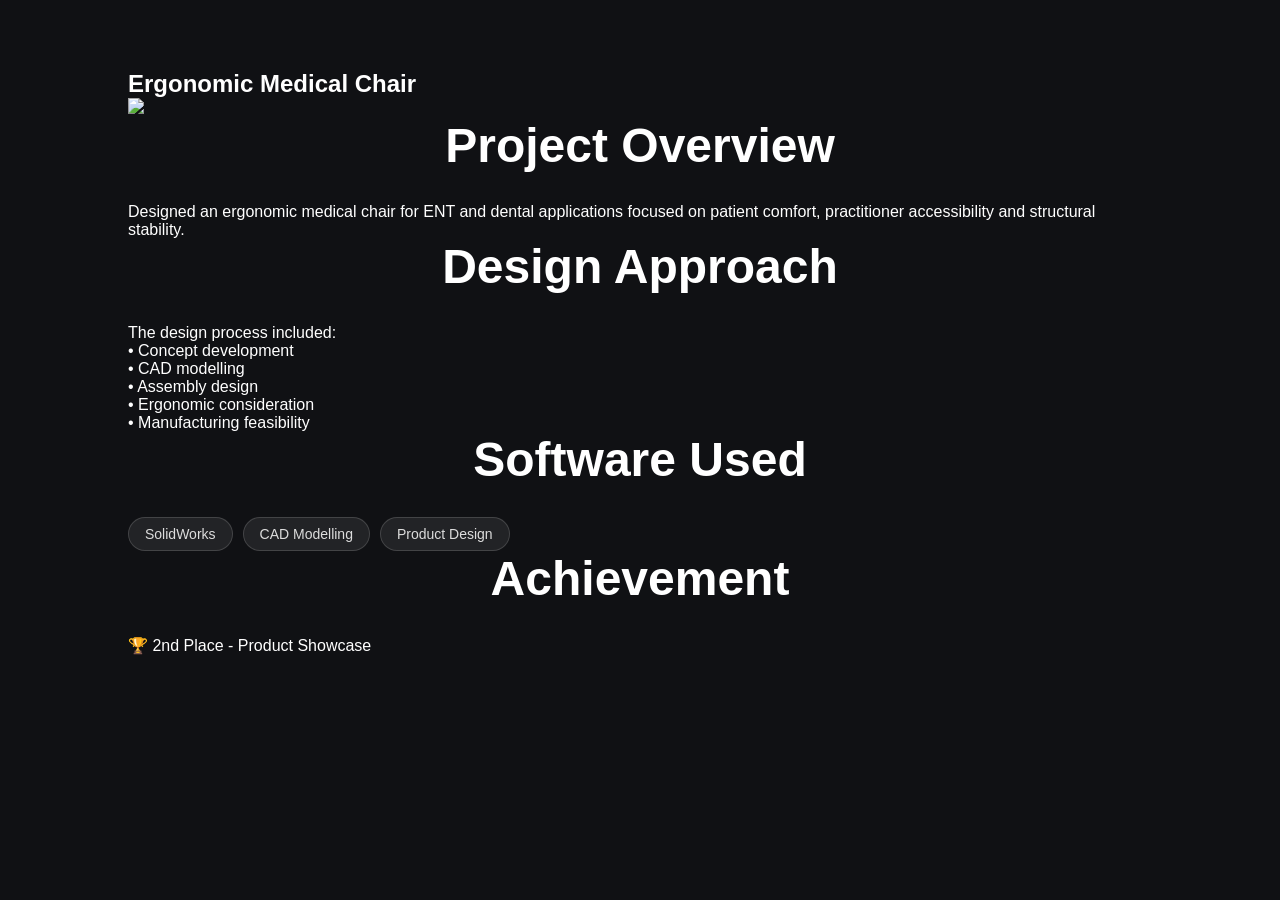
==== projects/project1.html @ 88a430d0 "Add files via upload" ====
<!DOCTYPE html>

<html>

<head>

<title>
Ergonomic Medical Chair
</title>

<link rel="stylesheet" href="../style.css">

</head>


<body>


<section class="project-detail">


<h1>
Ergonomic Medical Chair
</h1>


<img 
src="../assets/projects/medical-chair.jpg"
class="project-main-image"
>


<h2>
Project Overview
</h2>


<p>

Designed an ergonomic medical chair for ENT and dental applications
focused on patient comfort, practitioner accessibility and structural stability.

</p>



<h2>
Design Approach
</h2>


<p>

The design process included:

<br>
• Concept development
<br>
• CAD modelling
<br>
• Assembly design
<br>
• Ergonomic consideration
<br>
• Manufacturing feasibility

</p>




<h2>
Software Used
</h2>


<div class="tags">

<span>SolidWorks</span>

<span>CAD Modelling</span>

<span>Product Design</span>

</div>




<h2>
Achievement
</h2>


<p>

🏆 2nd Place - Product Showcase

</p>



</section>


</body>

</html>
---- style.css ----
*{box-sizing:border-box;margin:0;padding:0;font-family:Poppins,sans-serif}
body {

    margin:0;

    background:#101114;

    color:white;

    overflow-x:hidden;

}
header{padding:45px 8%}
nav{display:flex;justify-content:space-between}
.logo span{color:#00aaff}
nav ul{display:flex;gap:25px;list-style:none}
nav a{color:white;text-decoration:none}
.hero{min-height:85vh;display:flex;justify-content:space-around;align-items:center;padding:5%}
.hero h1{font-size:60px}
.hero h2{color:#00aaff}
.btn{display:inline-block;background:#00aaff;color:white;padding:12px 25px;border-radius:30px;text-decoration:none}
.profile img{width:300px;height:300px;border-radius:50%;object-fit:cover}
section{padding:70px 10%}
h2{text-align:center;margin-bottom:30px;font-size:48px}
.grid{display:grid;grid-template-columns:repeat(auto-fit,minmax(250px,1fr));gap:25px}
.card{background:
rgba(30,30,30,0.45);

border:1px solid rgba(255,255,255,.12);

border-radius:25px;

padding:30px;

backdrop-filter:blur(18px);

-webkit-backdrop-filter:blur(18px);

box-shadow:
0 20px 40px rgba(0,0,0,.4);

transition:.4s;
}
footer{text-align:center;padding:20px;background:#00000000}
@media(max-width:800px){.hero{flex-direction:column}.hero h1{font-size:40px}nav ul{display:none}}

/* background image */
/* Premium dark background */

.background {

    position:fixed;

    inset:0;

    z-index:-10;


    background:


    /* Top right blue glow */

    radial-gradient(
        circle at 95% 5%,
        rgba(55,130,255,0.25),
        transparent 25%
    ),


    /* Bottom subtle glow */

    radial-gradient(
        circle at 20% 90%,
        rgba(0,170,255,0.08),
        transparent 30%
    ),


    /* Main dark color */

    linear-gradient(
        135deg,
        #0c0d10,
        #111318
    );


}


#skills{

background:
linear-gradient(
rgba(0, 0, 0, 0),
rgba(0, 0, 0, 0)
),
url("assets/engineering-bg.jpg");

background-size:cover;
background-position:center;

}



.section-header span{

font-size:14px;
letter-spacing:3px;
color:#aaa;
font-weight:600;

}


.section-header h2{

text-align:left;
font-size:48px;
margin-top:10px;

}



.skills-grid{

display:grid;
grid-template-columns:repeat(3,1fr);
gap:20px;
margin-top:50px;

}



.skill-card{

background:
rgba(30,30,30,0.45);

border:1px solid rgba(255,255,255,.12);

border-radius:25px;

padding:30px;

backdrop-filter:blur(18px);

-webkit-backdrop-filter:blur(18px);

box-shadow:
0 20px 40px rgba(0,0,0,.4);

transition:.4s;

}



.skill-card:hover{

transform:translateY(-8px);

border-color:#00aaff;

}
.card:hover{

transform:translateY(-8px);

border-color:#00aaff;

}


.skill-card h3{

font-size:18px;

color:#ddd;

margin-bottom:25px;

}



.skill-card i{

color:#aaa;

margin-right:10px;

}



.tags{

display:flex;
flex-wrap:wrap;
gap:10px;

}



.tags span{

background:
rgba(255,255,255,.08);

border:1px solid rgba(255,255,255,.15);

padding:8px 16px;

border-radius:30px;

font-size:14px;

color:#ddd;

transition:.3s;

}



.tags span:hover{

background:#00aaff;

color:white;

}



@media(max-width:900px){

.skills-grid{

grid-template-columns:1fr;

}

}

.hero {

    min-height:100vh;

    display:flex;

    align-items:center;

    justify-content:space-between;


    padding:160px 8% 80px;  /* increase top padding */

}
.hero {
    position: relative;
    top: -40px;
}

.hero-content{

max-width:700px;

}



.intro{

letter-spacing:5px;

color:#999;

font-size:14px;

animation:fadeDown 1s;

}



.name{

font-size:70px;

margin:15px 0;

animation:fadeUp 1.2s;

}



.animated-role {
    height: 50px;
    color: #00aaff;
    font-size: 32px;
    text-align: left;
    width: 100%;
    margin-left: 0;
}

#typing {
    display: inline-block;
    text-align: left;
}



.hero-description{

font-size:18px;

color:#ccc;

max-width:650px;

margin:25px 0;

animation:fadeUp 1.5s;

}



.hero-buttons a{

display:inline-block;

padding:14px 35px;

border-radius:40px;

margin-right:15px;

text-decoration:none;

}



.primary-btn{

background:#00aaff;

color:white;

}



.secondary-btn{

border:1px solid rgba(255,255,255,.3);

color:white;

}



.floating-skills{

display:flex;

gap:15px;

margin-top:40px;

flex-wrap:wrap;

}



.floating-skills span{

padding:10px 20px;

border-radius:30px;

background:
rgba(255,255,255,.08);

border:1px solid rgba(255,255,255,.15);

backdrop-filter:blur(10px);

animation:floating 4s infinite;

}





.hero-glass{

width:350px;

height:350px;

border-radius:50%;

background:

rgba(255,255,255,.05);

border:

1px solid rgba(255,255,255,.15);

backdrop-filter:blur(20px);

display:flex;

align-items:center;

justify-content:center;

text-align:center;

font-size:28px;

font-weight:700;

letter-spacing:5px;

color:white;

animation:rotateFloat 8s infinite alternate;

}



.circle{

position:absolute;

width:300px;

height:300px;

border-radius:50%;

border:2px solid #00aaff;

opacity:.5;

}




@keyframes fadeUp{

from{

opacity:0;

transform:translateY(50px);

}

to{

opacity:1;

transform:translateY(0);

}

}



@keyframes fadeDown{

from{

opacity:0;

transform:translateY(-30px);

}

to{

opacity:1;

}

}



@keyframes floating{

0%,100%{

transform:translateY(0);

}

50%{

transform:translateY(-8px);

}

}



@keyframes rotateFloat{

from{

transform:translateY(0) rotate(0deg);

}

to{

transform:translateY(-20px) rotate(5deg);

}

}



@media(max-width:900px){

.hero{

flex-direction:column;

text-align:center;

}


.name{

font-size:45px;

}


.hero-glass{

margin-top:50px;

}

}

.hero-image-box{

position:relative;

width:420px;
height:420px;

display:flex;
align-items:center;
justify-content:center;

}



.hero-image-box img{

width:330px;
height:330px;

object-fit:cover;

border-radius:50%;

position:relative;

z-index:2;

border:3px solid rgba(255,255,255,.15);

}



.image-ring{

position:absolute;

width:380px;
height:380px;

border-radius:50%;

border:2px solid #00aaff;

animation:rotateRing 5s linear infinite;

}



.image-ring::before{

content:"";

position:absolute;

top:-5px;
left:50%;

width:12px;
height:12px;

background:#00aaff;

border-radius:50%;

box-shadow:
0 0 20px #00aaff;

}



.hero-image-box::after{

content:"";

position:absolute;

width:350px;
height:350px;

background:#00aaff00;

filter:blur(100px);

opacity:.4;

border-radius:50%;

}



@keyframes rotateRing{

from{

transform:rotate(0deg);

}

to{

transform:rotate(360deg);

}

}

.scroll-indicator{

    position:absolute;

    bottom:40px;

    left:50%;

    transform:translateX(-50%);

    display:flex;

    flex-direction:column;

    align-items:center;

    gap:12px;

    color:#aaa;

    font-size:11px;

    letter-spacing:5px;

}


.mouse{

    width:24px;

    height:40px;

    border:2px solid rgba(255,255,255,.6);

    border-radius:20px;

    display:flex;

    justify-content:center;

    padding-top:8px;

}


.mouse span{

    width:4px;

    height:9px;

    background:#00aaff;

    border-radius:10px;

    animation:scrollMove 1.8s infinite;

}



@keyframes scrollMove{


0%{

transform:translateY(0);

opacity:1;

}


50%{

transform:translateY(12px);

opacity:.4;

}


100%{

transform:translateY(0);

opacity:1;

}


}
.contact{

padding:100px 8%;
    display:flex;

    flex-direction:column;

    align-items:center;

    text-align:center;
background:

linear-gradient(
rgba(0, 0, 0, 0),
rgba(0,0,0,0)
);

}



.section-title{

max-width:700px;

    text-align:center;

    margin:auto;

}



.section-title span{

font-size:13px;

letter-spacing:5px;

color:#888;

font-weight:700;

}



.section-title h2{

font-size:52px;

margin:15px 0;

}



.section-title p{

font-size:20px;

line-height:1.7;

color:#aaa;

}





.contact-card {

    margin-top:60px;

    width:370px;

    max-width:100%;

    margin-left:auto;

    margin-right:auto;


    background:
    rgba(20,20,20,0.45);


    border:
    1px solid rgba(255,255,255,0.15);


    border-radius:25px;


    padding:40px;


    backdrop-filter:blur(18px);


    -webkit-backdrop-filter:blur(20px);

}





.contact-item {

    display:flex;

    align-items:center;

    

    gap:20px;

    text-align:left;

}




.icon{


width:42px;

height:42px;


display:flex;

align-items:center;

justify-content:center;


background:

rgba(255,255,255,.08);


border:

1px solid rgba(255,255,255,.15);


border-radius:10px;


color:#aaa;


font-size:18px;


}

.contact-item > div:last-child {

    min-width:220px;

}

.contact-item label{


font-size:15px;


letter-spacing:1px;


color:#fafafa;


font-weight:700;


}



.contact-item p{


margin-top:5px;


font-size:16px;


font-weight:600;


color:#aaa;


}



.divider{


height:1px;


background:

rgba(255, 255, 255, 0.12);


margin:18px 0;


}




.contact-item:hover .icon{


color:#00aaff;


border-color:#00aaff;


box-shadow:

0 0 20px rgba(0,170,255,.3);


}



@media(max-width:700px){


.section-title h2{

font-size:40px;

}



.contact-card {

    width:500px;

    max-width:90%;

    margin:60px auto 0;


    padding:40px;


    display:flex;

    flex-direction:column;

    align-items:center;


    background:
    rgba(20,20,20,.45);


    border:
    1px solid rgba(255,255,255,.15);


    border-radius:25px;


    backdrop-filter:blur(20px);

}

}
.divider {

    width:100%;

    height:1px;

    background:
    rgba(255,255,255,.12);

    margin:18px 0;

}
.contact-item p,
.contact-item p a {

    color: #aaa !important;

}
.contact-item a,
.contact-item a:visited,
.contact-item a:hover,
.contact-item a:active {

    text-decoration: none !important;

    color: #aaa !important;

}
.contact-item a:hover {

    color: #00aaff !important;

    text-decoration: none !important;

}

.project-grid{

display:grid;

grid-template-columns:
repeat(auto-fit,minmax(280px,1fr));

gap:30px;

}



.project-card{

background:
rgba(20,20,20,.5);

border:

1px solid rgba(255,255,255,.15);


border-radius:25px;

overflow:hidden;

text-decoration:none;

color:white;


backdrop-filter:blur(15px);


transition:.4s;


}



.project-card:hover{

transform:translateY(-10px);


border-color:#00aaff;


box-shadow:

0 20px 40px rgba(0,170,255,.2);


}




.project-card img{


width:100%;

height:220px;

object-fit:cover;


}



.project-content{

padding:25px;

}



.project-content h3{

font-size:20px;

margin-bottom:12px;

}



.project-content p{

color:#aaa;

}

.projects .section-title {

    margin-bottom:60px;

}

html {

    scroll-behavior:smooth;

}
/* Floating Glass Navbar */

.navbar-box{

    position:fixed;

    top:25px;

    left:50%;

    transform:translateX(-50%);


    width:85%;

    height:75px;


    display:flex;

    align-items:center;

    justify-content:space-between;


    padding:0 30px;


    z-index:9999;


    background:

    rgba(15,15,15,0.55);


    backdrop-filter:blur(20px);

    -webkit-backdrop-filter:blur(20px);


    border:

    1px solid rgba(255,255,255,.15);


    border-radius:25px;


    box-shadow:

    0 20px 50px rgba(0,0,0,.5);

}





/* Logo */


.nav-logo{

    font-size:32px;

    font-weight:800;

    letter-spacing:-1px;

}


.nav-logo span{

    color:#00aaff;

}





/* Navigation Container */


.box-nav{

    display:flex;

    gap:12px;

    align-items:center;

}





/* Individual Box Buttons */


.box-nav a{


    padding:12px 22px;


    border-radius:14px;


    color:#ccc;


    text-decoration:none;


    font-size:15px;


    border:

    1px solid rgba(255,255,255,.08);


    background:

    rgba(255,255,255,.03);


    transition:.35s ease;


}





/* Hover */


.box-nav a:hover{


    color:white;


    background:

    rgba(0,170,255,.12);


    border-color:#00aaff;


    transform:

    translateY(-4px);


    box-shadow:

    0 0 20px rgba(0,170,255,.25);


}





/* Active look */


.box-nav a.active{


    background:#00aaff;

    color:white;


    border-color:#00aaff;


}





/* CV Button */


.cv-btn{


    background:#00aaff !important;


    color:white !important;


    border-color:#00aaff !important;


    box-shadow:

    0 0 20px rgba(0,170,255,.35);

}



.cv-btn:hover{


    background:#0095e8 !important;


    box-shadow:

    0 0 35px rgba(0,170,255,.7);


}
.menu-toggle{

    display:none;

    cursor:pointer;

}


.menu-toggle span{

    display:block;

    width:26px;

    height:3px;

    margin:5px;

    background:white;

    border-radius:10px;

}
@media(max-width:768px){


.navbar-box{


    width:90%;

    height:65px;

    padding:0 18px;


    top:15px;


    border-radius:18px;


}



.mobile-logo{

    font-size:24px;

    font-weight:800;

}



.mobile-logo span{

    color:#00aaff;

}





/* Hide desktop menu */

.box-nav{


    position:absolute;


    top:75px;


    left:0;


    width:100%;


    padding:25px;


    border-radius:20px;


    background:

    rgba(10,10,10,.85);


    backdrop-filter:blur(20px);


    display:none;


    flex-direction:column;


    gap:15px;


}




/* When opened */

.box-nav.active{


    display:flex;


}




.box-nav a{


    width:100%;

    text-align:center;


    padding:14px;


    border-radius:12px;


    background:

    rgba(255,255,255,.05);


}




.menu-toggle{


    display:block;


}


}
.navbar-box{

    position:fixed;

    top:20px;
    left:50%;

    transform:translateX(-50%);

    width:85%;

    height:70px;


    display:flex;

    align-items:center;

    justify-content:space-between;


    padding:0 25px;


    background:rgba(10,10,10,.7);

    backdrop-filter:blur(20px);


    border:1px solid rgba(255,255,255,.15);

    border-radius:20px;


    z-index:9999;

}



.mobile-logo{

    font-size:30px;

    font-weight:800;

}


.mobile-logo span{

    color:#00aaff;

}



.hamburger{

    display:none;

    background:none;

    border:none;

    color:white;

    font-size:32px;

    cursor:pointer;

}



.mobile-menu{

    display:flex;

    gap:25px;

}



.mobile-menu a{

    color:white;

    text-decoration:none;

}




@media(max-width:768px){


.navbar-box{

    width:90%;

}



.hamburger{

    display:block;

}



.mobile-menu{


    position:absolute;


    top:80px;


    left:0;


    width:100%;


    display:none;


    flex-direction:column;


    gap:15px;


    padding:25px;


    background:rgba(10,10,10,.95);


    border-radius:20px;


}



.mobile-menu a{


    text-align:center;


    padding:15px;


    background:rgba(255,255,255,.08);


    border-radius:12px;


}



.mobile-menu.show{

    display:flex;

}


}
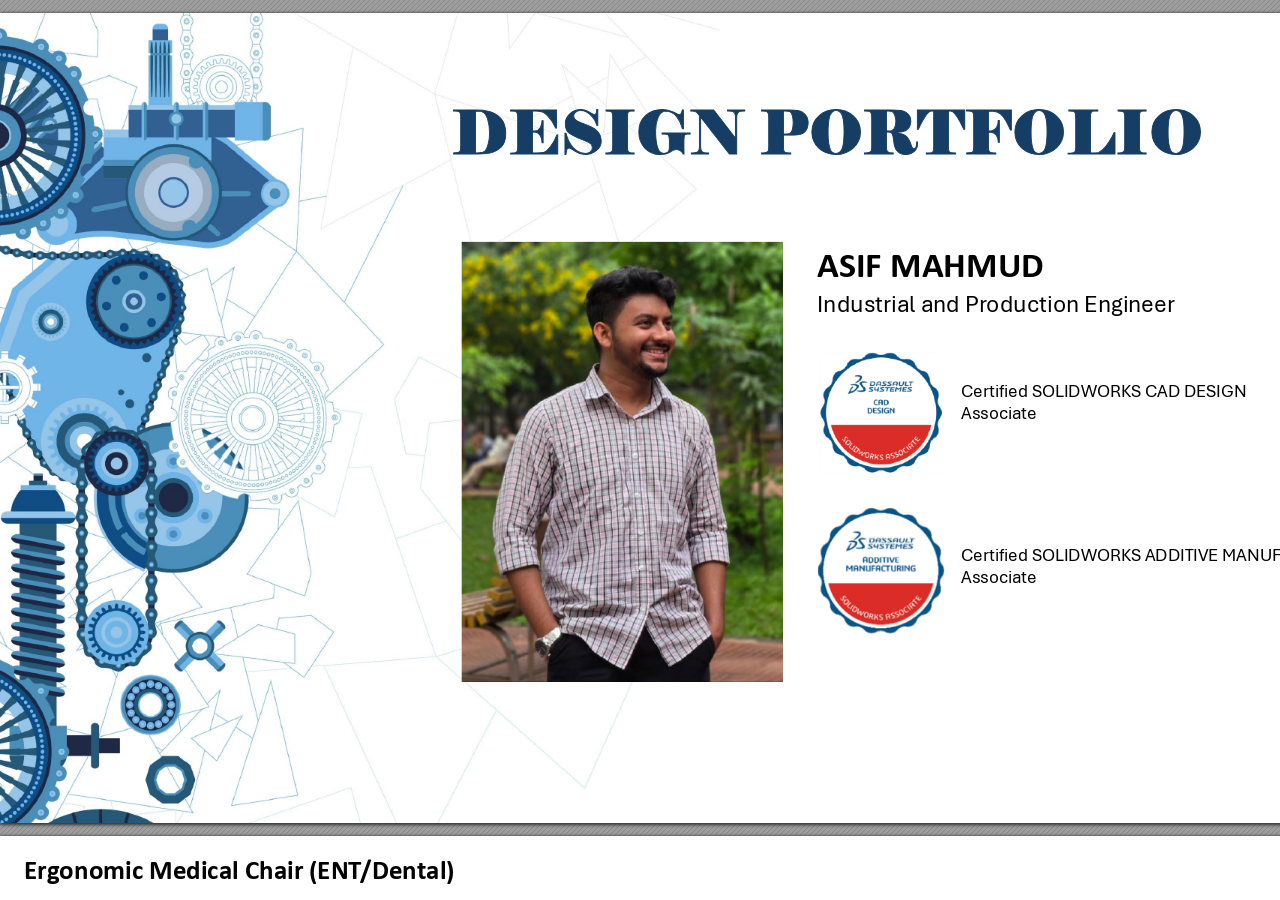
==== commit 7d5ff2d6: "Add files via upload" ====
--- a/projects/project1.html
+++ b/projects/project1.html
@@ -1,108 +1,509 @@
-<!DOCTYPE html>
-
-<html>
-
-<head>
-
-<title>
-Ergonomic Medical Chair
-</title>
-
-<link rel="stylesheet" href="../style.css">
-
-</head>
-
-
-<body>
-
-
-<section class="project-detail">
-
-
-<h1>
-Ergonomic Medical Chair
-</h1>
-
-
-<img 
-src="../assets/projects/medical-chair.jpg"
-class="project-main-image"
->
-
-
-<h2>
-Project Overview
-</h2>
-
-
-<p>
-
-Designed an ergonomic medical chair for ENT and dental applications
-focused on patient comfort, practitioner accessibility and structural stability.
-
-</p>
-
-
-
-<h2>
-Design Approach
-</h2>
-
-
-<p>
-
-The design process included:
-
-<br>
-• Concept development
-<br>
-• CAD modelling
-<br>
-• Assembly design
-<br>
-• Ergonomic consideration
-<br>
-• Manufacturing feasibility
-
-</p>
-
-
-
-
-<h2>
-Software Used
-</h2>
-
-
-<div class="tags">
-
-<span>SolidWorks</span>
-
-<span>CAD Modelling</span>
-
-<span>Product Design</span>
-
-</div>
-
-
-
-
-<h2>
-Achievement
-</h2>
-
-
-<p>
-
-🏆 2nd Place - Product Showcase
-
-</p>
-
-
-
-</section>
-
-
-</body>
-
-</html>+<!DOCTYPE html>
+<!-- Created by pdf2htmlEX (https://github.com/pdf2htmlEX/pdf2htmlEX) -->
+<html xmlns="http://www.w3.org/1999/xhtml">
+<head>
+<meta charset="utf-8"/>
+<meta name="generator" content="pdf2htmlEX"/>
+<meta http-equiv="X-UA-Compatible" content="IE=edge,chrome=1"/>
+<style type="text/css">
+/*! 
+ * Base CSS for pdf2htmlEX
+ * Copyright 2012,2013 Lu Wang <coolwanglu@gmail.com> 
+ * https://github.com/pdf2htmlEX/pdf2htmlEX/blob/master/share/LICENSE
+ */#sidebar{position:absolute;top:0;left:0;bottom:0;width:250px;padding:0;margin:0;overflow:auto}#page-container{position:absolute;top:0;left:0;margin:0;padding:0;border:0}@media screen{#sidebar.opened+#page-container{left:250px}#page-container{bottom:0;right:0;overflow:auto}.loading-indicator{display:none}.loading-indicator.active{display:block;position:absolute;width:64px;height:64px;top:50%;left:50%;margin-top:-32px;margin-left:-32px}.loading-indicator img{position:absolute;top:0;left:0;bottom:0;right:0}}@media print{@page{margin:0}html{margin:0}body{margin:0;-webkit-print-color-adjust:exact}#sidebar{display:none}#page-container{width:auto;height:auto;overflow:visible;background-color:transparent}.d{display:none}}.pf{position:relative;background-color:white;overflow:hidden;margin:0;border:0}.pc{position:absolute;border:0;padding:0;margin:0;top:0;left:0;width:100%;height:100%;overflow:hidden;display:block;transform-origin:0 0;-ms-transform-origin:0 0;-webkit-transform-origin:0 0}.pc.opened{display:block}.bf{position:absolute;border:0;margin:0;top:0;bottom:0;width:100%;height:100%;-ms-user-select:none;-moz-user-select:none;-webkit-user-select:none;user-select:none}.bi{position:absolute;border:0;margin:0;-ms-user-select:none;-moz-user-select:none;-webkit-user-select:none;user-select:none}@media print{.pf{margin:0;box-shadow:none;page-break-after:always;page-break-inside:avoid}@-moz-document url-prefix(){.pf{overflow:visible;border:1px solid #fff}.pc{overflow:visible}}}.c{position:absolute;border:0;padding:0;margin:0;overflow:hidden;display:block}.t{position:absolute;white-space:pre;font-size:1px;transform-origin:0 100%;-ms-transform-origin:0 100%;-webkit-transform-origin:0 100%;unicode-bidi:bidi-override;-moz-font-feature-settings:"liga" 0}.t:after{content:''}.t:before{content:'';display:inline-block}.t span{position:relative;unicode-bidi:bidi-override}._{display:inline-block;color:transparent;z-index:-1}::selection{background:rgba(127,255,255,0.4)}::-moz-selection{background:rgba(127,255,255,0.4)}.pi{display:none}.d{position:absolute;transform-origin:0 100%;-ms-transform-origin:0 100%;-webkit-transform-origin:0 100%}.it{border:0;background-color:rgba(255,255,255,0.0)}.ir:hover{cursor:pointer}</style>
+<style type="text/css">
+/*! 
+ * Fancy styles for pdf2htmlEX
+ * Copyright 2012,2013 Lu Wang <coolwanglu@gmail.com> 
+ * https://github.com/pdf2htmlEX/pdf2htmlEX/blob/master/share/LICENSE
+ */@keyframes fadein{from{opacity:0}to{opacity:1}}@-webkit-keyframes fadein{from{opacity:0}to{opacity:1}}@keyframes swing{0{transform:rotate(0)}10%{transform:rotate(0)}90%{transform:rotate(720deg)}100%{transform:rotate(720deg)}}@-webkit-keyframes swing{0{-webkit-transform:rotate(0)}10%{-webkit-transform:rotate(0)}90%{-webkit-transform:rotate(720deg)}100%{-webkit-transform:rotate(720deg)}}@media screen{#sidebar{background-color:#2f3236;background-image:url("[data-uri]")}#outline{font-family:Georgia,Times,"Times New Roman",serif;font-size:13px;margin:2em 1em}#outline ul{padding:0}#outline li{list-style-type:none;margin:1em 0}#outline li>ul{margin-left:1em}#outline a,#outline a:visited,#outline a:hover,#outline a:active{line-height:1.2;color:#e8e8e8;text-overflow:ellipsis;white-space:nowrap;text-decoration:none;display:block;overflow:hidden;outline:0}#outline a:hover{color:#0cf}#page-container{background-color:#9e9e9e;background-image:url("[data-uri]");-webkit-transition:left 500ms;transition:left 500ms}.pf{margin:13px auto;box-shadow:1px 1px 3px 1px #333;border-collapse:separate}.pc.opened{-webkit-animation:fadein 100ms;animation:fadein 100ms}.loading-indicator.active{-webkit-animation:swing 1.5s ease-in-out .01s infinite alternate none;animation:swing 1.5s ease-in-out .01s infinite alternate none}.checked{background:no-repeat url([data-uri])}}</style>
+<style type="text/css">
+.ff0{font-family:sans-serif;visibility:hidden;}
+@font-face{font-family:ff1;src:url('[data-uri]')format("woff");}.ff1{font-family:ff1;line-height:0.812000;font-style:normal;font-weight:normal;visibility:visible;}
+@font-face{font-family:ff2;src:url('[data-uri]')format("woff");}.ff2{font-family:ff2;line-height:1.202148;font-style:normal;font-weight:normal;visibility:visible;}
+@font-face{font-family:ff3;src:url('[data-uri]')format("woff");}.ff3{font-family:ff3;line-height:1.030273;font-style:normal;font-weight:normal;visibility:visible;}
+@font-face{font-family:ff4;src:url('[data-uri]')format("woff");}.ff4{font-family:ff4;line-height:1.085938;font-style:normal;font-weight:normal;visibility:visible;}
+@font-face{font-family:ff5;src:url('[data-uri]')format("woff");}.ff5{font-family:ff5;line-height:0.739746;font-style:normal;font-weight:normal;visibility:visible;}
+@font-face{font-family:ff6;src:url('[data-uri]')format("woff");}.ff6{font-family:ff6;line-height:1.172852;font-style:normal;font-weight:normal;visibility:visible;}
+.m0{transform:matrix(0.375000,0.000000,0.000000,0.375000,0,0);-ms-transform:matrix(0.375000,0.000000,0.000000,0.375000,0,0);-webkit-transform:matrix(0.375000,0.000000,0.000000,0.375000,0,0);}
+.v0{vertical-align:0.000000px;}
+.lsf{letter-spacing:-0.720000px;}
+.ls6{letter-spacing:-0.576000px;}
+.ls8{letter-spacing:-0.480000px;}
+.lsd{letter-spacing:-0.336000px;}
+.lse{letter-spacing:-0.274000px;}
+.ls7{letter-spacing:-0.240000px;}
+.ls4{letter-spacing:-0.148800px;}
+.ls2{letter-spacing:-0.144000px;}
+.ls3{letter-spacing:-0.096000px;}
+.ls1{letter-spacing:-0.048000px;}
+.ls0{letter-spacing:0.000000px;}
+.lsc{letter-spacing:0.044400px;}
+.ls5{letter-spacing:0.048000px;}
+.lsa{letter-spacing:0.093600px;}
+.lsb{letter-spacing:0.144000px;}
+.ls10{letter-spacing:0.192000px;}
+.ls9{letter-spacing:0.208000px;}
+.sc_{text-shadow:none;}
+.sc1{text-shadow:-0.015em 0 transparent,0 0.015em transparent,0.015em 0 transparent,0 -0.015em  transparent;}
+.sc0{text-shadow:-0.015em 0 rgb(22,62,100),0 0.015em rgb(22,62,100),0.015em 0 rgb(22,62,100),0 -0.015em  rgb(22,62,100);}
+@media screen and (-webkit-min-device-pixel-ratio:0){
+.sc_{-webkit-text-stroke:0px transparent;}
+.sc1{-webkit-text-stroke:0.015em transparent;text-shadow:none;}
+.sc0{-webkit-text-stroke:0.015em rgb(22,62,100);text-shadow:none;}
+}
+.ws0{word-spacing:0.000000px;}
+._10{margin-left:-3725.993440px;}
+._2{margin-left:-3706.313440px;}
+._3{margin-left:-4.324320px;}
+._16{margin-left:-2.476160px;}
+._1{margin-left:-1.438560px;}
+._0{width:1.278720px;}
+._d{width:2.928000px;}
+._5{width:4.712000px;}
+._4{width:6.048000px;}
+._18{width:7.101888px;}
+._f{width:8.504000px;}
+._15{width:9.674720px;}
+._e{width:11.720000px;}
+._7{width:18.685632px;}
+._17{width:20.208000px;}
+._11{width:22.800000px;}
+._6{width:30.766560px;}
+._12{width:33.490176px;}
+._13{width:34.522112px;}
+._14{width:37.440000px;}
+._8{width:40.798560px;}
+._a{width:56.360000px;}
+._b{width:58.368000px;}
+._9{width:73.440000px;}
+._19{width:91.200000px;}
+._c{width:95.813120px;}
+.fc1{color:rgb(0,0,0);}
+.fc0{color:rgb(22,62,100);}
+.fs3{font-size:48.000000px;}
+.fs5{font-size:48.096000px;}
+.fs2{font-size:63.840000px;}
+.fs4{font-size:72.000000px;}
+.fs1{font-size:96.000000px;}
+.fs0{font-size:159.840000px;}
+.y0{bottom:0.000000px;}
+.y4c{bottom:190.905000px;}
+.y4b{bottom:212.505000px;}
+.y1f{bottom:229.785000px;}
+.y4a{bottom:234.150000px;}
+.y7{bottom:239.610000px;}
+.y62{bottom:244.590000px;}
+.y1e{bottom:251.385000px;}
+.y49{bottom:255.750000px;}
+.y6{bottom:261.210000px;}
+.y61{bottom:266.190000px;}
+.y1d{bottom:272.985000px;}
+.y48{bottom:277.350000px;}
+.y60{bottom:287.790000px;}
+.y1c{bottom:294.585000px;}
+.y47{bottom:298.950000px;}
+.y5f{bottom:309.390000px;}
+.y73{bottom:309.750000px;}
+.y1b{bottom:316.185000px;}
+.y33{bottom:316.905000px;}
+.y46{bottom:320.550000px;}
+.y5e{bottom:330.990000px;}
+.y72{bottom:331.350000px;}
+.y1a{bottom:337.830000px;}
+.y32{bottom:338.550000px;}
+.y45{bottom:342.150000px;}
+.y5d{bottom:352.590000px;}
+.y71{bottom:352.950000px;}
+.y19{bottom:359.430000px;}
+.y31{bottom:360.150000px;}
+.y44{bottom:363.750000px;}
+.y5c{bottom:374.190000px;}
+.y70{bottom:374.550000px;}
+.y18{bottom:381.030000px;}
+.y30{bottom:381.750000px;}
+.y43{bottom:385.380000px;}
+.y5b{bottom:395.820000px;}
+.y6f{bottom:396.180000px;}
+.y17{bottom:402.630000px;}
+.y2f{bottom:403.350000px;}
+.y5{bottom:403.920000px;}
+.y42{bottom:406.980000px;}
+.y5a{bottom:417.420000px;}
+.y6e{bottom:417.780000px;}
+.y16{bottom:424.230000px;}
+.y2e{bottom:424.950000px;}
+.y4{bottom:425.520000px;}
+.y41{bottom:428.580000px;}
+.y59{bottom:439.020000px;}
+.y6d{bottom:439.380000px;}
+.y15{bottom:445.830000px;}
+.y2d{bottom:446.550000px;}
+.y40{bottom:450.180000px;}
+.y58{bottom:460.620000px;}
+.y6c{bottom:460.980000px;}
+.y14{bottom:467.430000px;}
+.y2c{bottom:468.150000px;}
+.y3f{bottom:471.780000px;}
+.y57{bottom:482.220000px;}
+.y6b{bottom:482.580000px;}
+.y13{bottom:489.060000px;}
+.y2b{bottom:489.780000px;}
+.y3e{bottom:493.380000px;}
+.y56{bottom:503.820000px;}
+.y6a{bottom:504.180000px;}
+.y12{bottom:510.660000px;}
+.y3{bottom:510.840000px;}
+.y2a{bottom:511.380000px;}
+.y3d{bottom:514.980000px;}
+.y55{bottom:525.420000px;}
+.y69{bottom:525.780000px;}
+.y11{bottom:532.260000px;}
+.y29{bottom:532.980000px;}
+.y3c{bottom:536.580000px;}
+.y2{bottom:546.015000px;}
+.y54{bottom:547.050000px;}
+.y68{bottom:547.410000px;}
+.y10{bottom:553.860000px;}
+.y28{bottom:554.580000px;}
+.y3b{bottom:558.210000px;}
+.y53{bottom:568.650000px;}
+.y67{bottom:569.010000px;}
+.yf{bottom:575.460000px;}
+.y27{bottom:576.180000px;}
+.y74{bottom:579.810000px;}
+.y3a{bottom:601.410000px;}
+.y52{bottom:611.850000px;}
+.y66{bottom:612.210000px;}
+.ye{bottom:618.660000px;}
+.y26{bottom:619.380000px;}
+.y39{bottom:623.010000px;}
+.y51{bottom:633.450000px;}
+.y65{bottom:633.810000px;}
+.yd{bottom:640.260000px;}
+.y25{bottom:640.980000px;}
+.y38{bottom:644.610000px;}
+.y50{bottom:655.050000px;}
+.y64{bottom:655.410000px;}
+.yc{bottom:661.890000px;}
+.y24{bottom:662.610000px;}
+.y37{bottom:666.210000px;}
+.y1{bottom:669.345000px;}
+.y4f{bottom:676.650000px;}
+.y63{bottom:677.010000px;}
+.yb{bottom:683.490000px;}
+.y23{bottom:684.210000px;}
+.y36{bottom:687.810000px;}
+.ya{bottom:705.090000px;}
+.y22{bottom:705.810000px;}
+.y35{bottom:709.455000px;}
+.y9{bottom:726.690000px;}
+.y21{bottom:727.410000px;}
+.y4e{bottom:733.575000px;}
+.y75{bottom:753.225000px;}
+.y34{bottom:765.615000px;}
+.y8{bottom:765.900000px;}
+.y4d{bottom:765.975000px;}
+.y20{bottom:770.760000px;}
+.h4{height:40.570312px;}
+.h8{height:40.651453px;}
+.h6{height:41.671875px;}
+.h7{height:41.755219px;}
+.ha{height:47.742188px;}
+.hb{height:47.837672px;}
+.h9{height:49.148438px;}
+.hc{height:49.246734px;}
+.h3{height:53.958516px;}
+.hd{height:62.507812px;}
+.h5{height:73.722656px;}
+.h2{height:98.296875px;}
+.h1{height:127.872000px;}
+.h0{height:810.000000px;}
+.w1{width:1439.999979px;}
+.w0{width:1440.000000px;}
+.x0{left:0.000000px;}
+.x8{left:18.899979px;}
+.x7{left:22.679979px;}
+.xa{left:24.299979px;}
+.x5{left:27.071979px;}
+.xd{left:33.551979px;}
+.x9{left:39.239979px;}
+.xc{left:44.639979px;}
+.x6{left:60.911979px;}
+.xb{left:64.799979px;}
+.x1{left:451.829979px;}
+.x2{left:817.274979px;}
+.x3{left:961.169979px;}
+.x4{left:1288.184979px;}
+@media print{
+.v0{vertical-align:0.000000pt;}
+.lsf{letter-spacing:-0.640000pt;}
+.ls6{letter-spacing:-0.512000pt;}
+.ls8{letter-spacing:-0.426667pt;}
+.lsd{letter-spacing:-0.298667pt;}
+.lse{letter-spacing:-0.243556pt;}
+.ls7{letter-spacing:-0.213333pt;}
+.ls4{letter-spacing:-0.132267pt;}
+.ls2{letter-spacing:-0.128000pt;}
+.ls3{letter-spacing:-0.085333pt;}
+.ls1{letter-spacing:-0.042667pt;}
+.ls0{letter-spacing:0.000000pt;}
+.lsc{letter-spacing:0.039467pt;}
+.ls5{letter-spacing:0.042667pt;}
+.lsa{letter-spacing:0.083200pt;}
+.lsb{letter-spacing:0.128000pt;}
+.ls10{letter-spacing:0.170667pt;}
+.ls9{letter-spacing:0.184889pt;}
+.ws0{word-spacing:0.000000pt;}
+._10{margin-left:-3311.994169pt;}
+._2{margin-left:-3294.500836pt;}
+._3{margin-left:-3.843840pt;}
+._16{margin-left:-2.201031pt;}
+._1{margin-left:-1.278720pt;}
+._0{width:1.136640pt;}
+._d{width:2.602667pt;}
+._5{width:4.188444pt;}
+._4{width:5.376000pt;}
+._18{width:6.312789pt;}
+._f{width:7.559111pt;}
+._15{width:8.599751pt;}
+._e{width:10.417778pt;}
+._7{width:16.609451pt;}
+._17{width:17.962667pt;}
+._11{width:20.266667pt;}
+._6{width:27.348053pt;}
+._12{width:29.769045pt;}
+._13{width:30.686322pt;}
+._14{width:33.280000pt;}
+._8{width:36.265387pt;}
+._a{width:50.097778pt;}
+._b{width:51.882667pt;}
+._9{width:65.280000pt;}
+._19{width:81.066667pt;}
+._c{width:85.167218pt;}
+.fs3{font-size:42.666667pt;}
+.fs5{font-size:42.752000pt;}
+.fs2{font-size:56.746667pt;}
+.fs4{font-size:64.000000pt;}
+.fs1{font-size:85.333333pt;}
+.fs0{font-size:142.080000pt;}
+.y0{bottom:0.000000pt;}
+.y4c{bottom:169.693333pt;}
+.y4b{bottom:188.893333pt;}
+.y1f{bottom:204.253333pt;}
+.y4a{bottom:208.133333pt;}
+.y7{bottom:212.986667pt;}
+.y62{bottom:217.413333pt;}
+.y1e{bottom:223.453333pt;}
+.y49{bottom:227.333333pt;}
+.y6{bottom:232.186667pt;}
+.y61{bottom:236.613333pt;}
+.y1d{bottom:242.653333pt;}
+.y48{bottom:246.533333pt;}
+.y60{bottom:255.813333pt;}
+.y1c{bottom:261.853333pt;}
+.y47{bottom:265.733333pt;}
+.y5f{bottom:275.013333pt;}
+.y73{bottom:275.333333pt;}
+.y1b{bottom:281.053333pt;}
+.y33{bottom:281.693333pt;}
+.y46{bottom:284.933333pt;}
+.y5e{bottom:294.213333pt;}
+.y72{bottom:294.533333pt;}
+.y1a{bottom:300.293333pt;}
+.y32{bottom:300.933333pt;}
+.y45{bottom:304.133333pt;}
+.y5d{bottom:313.413333pt;}
+.y71{bottom:313.733333pt;}
+.y19{bottom:319.493333pt;}
+.y31{bottom:320.133333pt;}
+.y44{bottom:323.333333pt;}
+.y5c{bottom:332.613333pt;}
+.y70{bottom:332.933333pt;}
+.y18{bottom:338.693333pt;}
+.y30{bottom:339.333333pt;}
+.y43{bottom:342.560000pt;}
+.y5b{bottom:351.840000pt;}
+.y6f{bottom:352.160000pt;}
+.y17{bottom:357.893333pt;}
+.y2f{bottom:358.533333pt;}
+.y5{bottom:359.040000pt;}
+.y42{bottom:361.760000pt;}
+.y5a{bottom:371.040000pt;}
+.y6e{bottom:371.360000pt;}
+.y16{bottom:377.093333pt;}
+.y2e{bottom:377.733333pt;}
+.y4{bottom:378.240000pt;}
+.y41{bottom:380.960000pt;}
+.y59{bottom:390.240000pt;}
+.y6d{bottom:390.560000pt;}
+.y15{bottom:396.293333pt;}
+.y2d{bottom:396.933333pt;}
+.y40{bottom:400.160000pt;}
+.y58{bottom:409.440000pt;}
+.y6c{bottom:409.760000pt;}
+.y14{bottom:415.493333pt;}
+.y2c{bottom:416.133333pt;}
+.y3f{bottom:419.360000pt;}
+.y57{bottom:428.640000pt;}
+.y6b{bottom:428.960000pt;}
+.y13{bottom:434.720000pt;}
+.y2b{bottom:435.360000pt;}
+.y3e{bottom:438.560000pt;}
+.y56{bottom:447.840000pt;}
+.y6a{bottom:448.160000pt;}
+.y12{bottom:453.920000pt;}
+.y3{bottom:454.080000pt;}
+.y2a{bottom:454.560000pt;}
+.y3d{bottom:457.760000pt;}
+.y55{bottom:467.040000pt;}
+.y69{bottom:467.360000pt;}
+.y11{bottom:473.120000pt;}
+.y29{bottom:473.760000pt;}
+.y3c{bottom:476.960000pt;}
+.y2{bottom:485.346667pt;}
+.y54{bottom:486.266667pt;}
+.y68{bottom:486.586667pt;}
+.y10{bottom:492.320000pt;}
+.y28{bottom:492.960000pt;}
+.y3b{bottom:496.186667pt;}
+.y53{bottom:505.466667pt;}
+.y67{bottom:505.786667pt;}
+.yf{bottom:511.520000pt;}
+.y27{bottom:512.160000pt;}
+.y74{bottom:515.386667pt;}
+.y3a{bottom:534.586667pt;}
+.y52{bottom:543.866667pt;}
+.y66{bottom:544.186667pt;}
+.ye{bottom:549.920000pt;}
+.y26{bottom:550.560000pt;}
+.y39{bottom:553.786667pt;}
+.y51{bottom:563.066667pt;}
+.y65{bottom:563.386667pt;}
+.yd{bottom:569.120000pt;}
+.y25{bottom:569.760000pt;}
+.y38{bottom:572.986667pt;}
+.y50{bottom:582.266667pt;}
+.y64{bottom:582.586667pt;}
+.yc{bottom:588.346667pt;}
+.y24{bottom:588.986667pt;}
+.y37{bottom:592.186667pt;}
+.y1{bottom:594.973333pt;}
+.y4f{bottom:601.466667pt;}
+.y63{bottom:601.786667pt;}
+.yb{bottom:607.546667pt;}
+.y23{bottom:608.186667pt;}
+.y36{bottom:611.386667pt;}
+.ya{bottom:626.746667pt;}
+.y22{bottom:627.386667pt;}
+.y35{bottom:630.626667pt;}
+.y9{bottom:645.946667pt;}
+.y21{bottom:646.586667pt;}
+.y4e{bottom:652.066667pt;}
+.y75{bottom:669.533333pt;}
+.y34{bottom:680.546667pt;}
+.y8{bottom:680.800000pt;}
+.y4d{bottom:680.866667pt;}
+.y20{bottom:685.120000pt;}
+.h4{height:36.062500pt;}
+.h8{height:36.134625pt;}
+.h6{height:37.041667pt;}
+.h7{height:37.115750pt;}
+.ha{height:42.437500pt;}
+.hb{height:42.522375pt;}
+.h9{height:43.687500pt;}
+.hc{height:43.774875pt;}
+.h3{height:47.963125pt;}
+.hd{height:55.562500pt;}
+.h5{height:65.531250pt;}
+.h2{height:87.375000pt;}
+.h1{height:113.664000pt;}
+.h0{height:720.000000pt;}
+.w1{width:1279.999981pt;}
+.w0{width:1280.000000pt;}
+.x0{left:0.000000pt;}
+.x8{left:16.799981pt;}
+.x7{left:20.159981pt;}
+.xa{left:21.599981pt;}
+.x5{left:24.063981pt;}
+.xd{left:29.823981pt;}
+.x9{left:34.879981pt;}
+.xc{left:39.679981pt;}
+.x6{left:54.143981pt;}
+.xb{left:57.599981pt;}
+.x1{left:401.626648pt;}
+.x2{left:726.466648pt;}
+.x3{left:854.373314pt;}
+.x4{left:1145.053314pt;}
+}
+</style>
+<script>
+/*
+ Copyright 2012 Mozilla Foundation 
+ Copyright 2013 Lu Wang <coolwanglu@gmail.com>
+ Apachine License Version 2.0 
+*/
+(function(){function b(a,b,e,f){var c=(a.className||"").split(/\s+/g);""===c[0]&&c.shift();var d=c.indexOf(b);0>d&&e&&c.push(b);0<=d&&f&&c.splice(d,1);a.className=c.join(" ");return 0<=d}if(!("classList"in document.createElement("div"))){var e={add:function(a){b(this.element,a,!0,!1)},contains:function(a){return b(this.element,a,!1,!1)},remove:function(a){b(this.element,a,!1,!0)},toggle:function(a){b(this.element,a,!0,!0)}};Object.defineProperty(HTMLElement.prototype,"classList",{get:function(){if(this._classList)return this._classList;
+var a=Object.create(e,{element:{value:this,writable:!1,enumerable:!0}});Object.defineProperty(this,"_classList",{value:a,writable:!1,enumerable:!1});return a},enumerable:!0})}})();
+</script>
+<script>
+(function(){/*
+ pdf2htmlEX.js: Core UI functions for pdf2htmlEX 
+ Copyright 2012,2013 Lu Wang <coolwanglu@gmail.com> and other contributors 
+ https://github.com/pdf2htmlEX/pdf2htmlEX/blob/master/share/LICENSE 
+*/
+var pdf2htmlEX=window.pdf2htmlEX=window.pdf2htmlEX||{},CSS_CLASS_NAMES={page_frame:"pf",page_content_box:"pc",page_data:"pi",background_image:"bi",link:"l",input_radio:"ir",__dummy__:"no comma"},DEFAULT_CONFIG={container_id:"page-container",sidebar_id:"sidebar",outline_id:"outline",loading_indicator_cls:"loading-indicator",preload_pages:3,render_timeout:100,scale_step:0.9,key_handler:!0,hashchange_handler:!0,view_history_handler:!0,__dummy__:"no comma"},EPS=1E-6;
+function invert(a){var b=a[0]*a[3]-a[1]*a[2];return[a[3]/b,-a[1]/b,-a[2]/b,a[0]/b,(a[2]*a[5]-a[3]*a[4])/b,(a[1]*a[4]-a[0]*a[5])/b]}function transform(a,b){return[a[0]*b[0]+a[2]*b[1]+a[4],a[1]*b[0]+a[3]*b[1]+a[5]]}function get_page_number(a){return parseInt(a.getAttribute("data-page-no"),16)}function disable_dragstart(a){for(var b=0,c=a.length;b<c;++b)a[b].addEventListener("dragstart",function(){return!1},!1)}
+function clone_and_extend_objs(a){for(var b={},c=0,e=arguments.length;c<e;++c){var h=arguments[c],d;for(d in h)h.hasOwnProperty(d)&&(b[d]=h[d])}return b}
+function Page(a){if(a){this.shown=this.loaded=!1;this.page=a;this.num=get_page_number(a);this.original_height=a.clientHeight;this.original_width=a.clientWidth;var b=a.getElementsByClassName(CSS_CLASS_NAMES.page_content_box)[0];b&&(this.content_box=b,this.original_scale=this.cur_scale=this.original_height/b.clientHeight,this.page_data=JSON.parse(a.getElementsByClassName(CSS_CLASS_NAMES.page_data)[0].getAttribute("data-data")),this.ctm=this.page_data.ctm,this.ictm=invert(this.ctm),this.loaded=!0)}}
+Page.prototype={hide:function(){this.loaded&&this.shown&&(this.content_box.classList.remove("opened"),this.shown=!1)},show:function(){this.loaded&&!this.shown&&(this.content_box.classList.add("opened"),this.shown=!0)},rescale:function(a){this.cur_scale=0===a?this.original_scale:a;this.loaded&&(a=this.content_box.style,a.msTransform=a.webkitTransform=a.transform="scale("+this.cur_scale.toFixed(3)+")");a=this.page.style;a.height=this.original_height*this.cur_scale+"px";a.width=this.original_width*this.cur_scale+
+"px"},view_position:function(){var a=this.page,b=a.parentNode;return[b.scrollLeft-a.offsetLeft-a.clientLeft,b.scrollTop-a.offsetTop-a.clientTop]},height:function(){return this.page.clientHeight},width:function(){return this.page.clientWidth}};function Viewer(a){this.config=clone_and_extend_objs(DEFAULT_CONFIG,0<arguments.length?a:{});this.pages_loading=[];this.init_before_loading_content();var b=this;document.addEventListener("DOMContentLoaded",function(){b.init_after_loading_content()},!1)}
+Viewer.prototype={scale:1,cur_page_idx:0,first_page_idx:0,init_before_loading_content:function(){this.pre_hide_pages()},initialize_radio_button:function(){for(var a=document.getElementsByClassName(CSS_CLASS_NAMES.input_radio),b=0;b<a.length;b++)a[b].addEventListener("click",function(){this.classList.toggle("checked")})},init_after_loading_content:function(){this.sidebar=document.getElementById(this.config.sidebar_id);this.outline=document.getElementById(this.config.outline_id);this.container=document.getElementById(this.config.container_id);
+this.loading_indicator=document.getElementsByClassName(this.config.loading_indicator_cls)[0];for(var a=!0,b=this.outline.childNodes,c=0,e=b.length;c<e;++c)if("ul"===b[c].nodeName.toLowerCase()){a=!1;break}a||this.sidebar.classList.add("opened");this.find_pages();if(0!=this.pages.length){disable_dragstart(document.getElementsByClassName(CSS_CLASS_NAMES.background_image));this.config.key_handler&&this.register_key_handler();var h=this;this.config.hashchange_handler&&window.addEventListener("hashchange",
+function(a){h.navigate_to_dest(document.location.hash.substring(1))},!1);this.config.view_history_handler&&window.addEventListener("popstate",function(a){a.state&&h.navigate_to_dest(a.state)},!1);this.container.addEventListener("scroll",function(){h.update_page_idx();h.schedule_render(!0)},!1);[this.outline].concat(Array.from(this.container.querySelectorAll("a.l"))).forEach(function(a){a.addEventListener("click",h.link_handler.bind(h),!1)});this.initialize_radio_button();this.render()}},find_pages:function(){for(var a=
+[],b={},c=this.container.childNodes,e=0,h=c.length;e<h;++e){var d=c[e];d.nodeType===Node.ELEMENT_NODE&&d.classList.contains(CSS_CLASS_NAMES.page_frame)&&(d=new Page(d),a.push(d),b[d.num]=a.length-1)}this.pages=a;this.page_map=b},load_page:function(a,b,c){var e=this.pages;if(!(a>=e.length||(e=e[a],e.loaded||this.pages_loading[a]))){var e=e.page,h=e.getAttribute("data-page-url");if(h){this.pages_loading[a]=!0;var d=e.getElementsByClassName(this.config.loading_indicator_cls)[0];"undefined"===typeof d&&
+(d=this.loading_indicator.cloneNode(!0),d.classList.add("active"),e.appendChild(d));var f=this,g=new XMLHttpRequest;g.open("GET",h,!0);g.onload=function(){if(200===g.status||0===g.status){var b=document.createElement("div");b.innerHTML=g.responseText;for(var d=null,b=b.childNodes,e=0,h=b.length;e<h;++e){var p=b[e];if(p.nodeType===Node.ELEMENT_NODE&&p.classList.contains(CSS_CLASS_NAMES.page_frame)){d=p;break}}b=f.pages[a];f.container.replaceChild(d,b.page);b=new Page(d);f.pages[a]=b;b.hide();b.rescale(f.scale);
+disable_dragstart(d.getElementsByClassName(CSS_CLASS_NAMES.background_image));f.schedule_render(!1);c&&c(b)}delete f.pages_loading[a]};g.send(null)}void 0===b&&(b=this.config.preload_pages);0<--b&&(f=this,setTimeout(function(){f.load_page(a+1,b)},0))}},pre_hide_pages:function(){var a="@media screen{."+CSS_CLASS_NAMES.page_content_box+"{display:none;}}",b=document.createElement("style");b.styleSheet?b.styleSheet.cssText=a:b.appendChild(document.createTextNode(a));document.head.appendChild(b)},render:function(){for(var a=
+this.container,b=a.scrollTop,c=a.clientHeight,a=b-c,b=b+c+c,c=this.pages,e=0,h=c.length;e<h;++e){var d=c[e],f=d.page,g=f.offsetTop+f.clientTop,f=g+f.clientHeight;g<=b&&f>=a?d.loaded?d.show():this.load_page(e):d.hide()}},update_page_idx:function(){var a=this.pages,b=a.length;if(!(2>b)){for(var c=this.container,e=c.scrollTop,c=e+c.clientHeight,h=-1,d=b,f=d-h;1<f;){var g=h+Math.floor(f/2),f=a[g].page;f.offsetTop+f.clientTop+f.clientHeight>=e?d=g:h=g;f=d-h}this.first_page_idx=d;for(var g=h=this.cur_page_idx,
+k=0;d<b;++d){var f=a[d].page,l=f.offsetTop+f.clientTop,f=f.clientHeight;if(l>c)break;f=(Math.min(c,l+f)-Math.max(e,l))/f;if(d===h&&Math.abs(f-1)<=EPS){g=h;break}f>k&&(k=f,g=d)}this.cur_page_idx=g}},schedule_render:function(a){if(void 0!==this.render_timer){if(!a)return;clearTimeout(this.render_timer)}var b=this;this.render_timer=setTimeout(function(){delete b.render_timer;b.render()},this.config.render_timeout)},register_key_handler:function(){var a=this;window.addEventListener("DOMMouseScroll",function(b){if(b.ctrlKey){b.preventDefault();
+var c=a.container,e=c.getBoundingClientRect(),c=[b.clientX-e.left-c.clientLeft,b.clientY-e.top-c.clientTop];a.rescale(Math.pow(a.config.scale_step,b.detail),!0,c)}},!1);window.addEventListener("keydown",function(b){var c=!1,e=b.ctrlKey||b.metaKey,h=b.altKey;switch(b.keyCode){case 61:case 107:case 187:e&&(a.rescale(1/a.config.scale_step,!0),c=!0);break;case 173:case 109:case 189:e&&(a.rescale(a.config.scale_step,!0),c=!0);break;case 48:e&&(a.rescale(0,!1),c=!0);break;case 33:h?a.scroll_to(a.cur_page_idx-
+1):a.container.scrollTop-=a.container.clientHeight;c=!0;break;case 34:h?a.scroll_to(a.cur_page_idx+1):a.container.scrollTop+=a.container.clientHeight;c=!0;break;case 35:a.container.scrollTop=a.container.scrollHeight;c=!0;break;case 36:a.container.scrollTop=0,c=!0}c&&b.preventDefault()},!1)},rescale:function(a,b,c){var e=this.scale;this.scale=a=0===a?1:b?e*a:a;c||(c=[0,0]);b=this.container;c[0]+=b.scrollLeft;c[1]+=b.scrollTop;for(var h=this.pages,d=h.length,f=this.first_page_idx;f<d;++f){var g=h[f].page;
+if(g.offsetTop+g.clientTop>=c[1])break}g=f-1;0>g&&(g=0);var g=h[g].page,k=g.clientWidth,f=g.clientHeight,l=g.offsetLeft+g.clientLeft,m=c[0]-l;0>m?m=0:m>k&&(m=k);k=g.offsetTop+g.clientTop;c=c[1]-k;0>c?c=0:c>f&&(c=f);for(f=0;f<d;++f)h[f].rescale(a);b.scrollLeft+=m/e*a+g.offsetLeft+g.clientLeft-m-l;b.scrollTop+=c/e*a+g.offsetTop+g.clientTop-c-k;this.schedule_render(!0)},fit_width:function(){var a=this.cur_page_idx;this.rescale(this.container.clientWidth/this.pages[a].width(),!0);this.scroll_to(a)},fit_height:function(){var a=
+this.cur_page_idx;this.rescale(this.container.clientHeight/this.pages[a].height(),!0);this.scroll_to(a)},get_containing_page:function(a){for(;a;){if(a.nodeType===Node.ELEMENT_NODE&&a.classList.contains(CSS_CLASS_NAMES.page_frame)){a=get_page_number(a);var b=this.page_map;return a in b?this.pages[b[a]]:null}a=a.parentNode}return null},link_handler:function(a){var b=a.target,c=b.getAttribute("data-dest-detail");c||(b=a.currentTarget,c=b.getAttribute("data-dest-detail"));if(c){if(this.config.view_history_handler)try{var e=
+this.get_current_view_hash();window.history.replaceState(e,"","#"+e);window.history.pushState(c,"","#"+c)}catch(h){}this.navigate_to_dest(c,this.get_containing_page(b));a.preventDefault()}},navigate_to_dest:function(a,b){try{var c=JSON.parse(a)}catch(e){return}if(c instanceof Array){var h=c[0],d=this.page_map;if(h in d){for(var f=d[h],h=this.pages[f],d=2,g=c.length;d<g;++d){var k=c[d];if(null!==k&&"number"!==typeof k)return}for(;6>c.length;)c.push(null);var g=b||this.pages[this.cur_page_idx],d=g.view_position(),
+d=transform(g.ictm,[d[0],g.height()-d[1]]),g=this.scale,l=[0,0],m=!0,k=!1,n=this.scale;switch(c[1]){case "XYZ":l=[null===c[2]?d[0]:c[2]*n,null===c[3]?d[1]:c[3]*n];g=c[4];if(null===g||0===g)g=this.scale;k=!0;break;case "Fit":case "FitB":l=[0,0];k=!0;break;case "FitH":case "FitBH":l=[0,null===c[2]?d[1]:c[2]*n];k=!0;break;case "FitV":case "FitBV":l=[null===c[2]?d[0]:c[2]*n,0];k=!0;break;case "FitR":l=[c[2]*n,c[5]*n],m=!1,k=!0}if(k){this.rescale(g,!1);var p=this,c=function(a){l=transform(a.ctm,l);m&&
+(l[1]=a.height()-l[1]);p.scroll_to(f,l)};h.loaded?c(h):(this.load_page(f,void 0,c),this.scroll_to(f))}}}},scroll_to:function(a,b){var c=this.pages;if(!(0>a||a>=c.length)){c=c[a].view_position();void 0===b&&(b=[0,0]);var e=this.container;e.scrollLeft+=b[0]-c[0];e.scrollTop+=b[1]-c[1]}},get_current_view_hash:function(){var a=[],b=this.pages[this.cur_page_idx];a.push(b.num);a.push("XYZ");var c=b.view_position(),c=transform(b.ictm,[c[0],b.height()-c[1]]);a.push(c[0]/this.scale);a.push(c[1]/this.scale);
+a.push(this.scale);return JSON.stringify(a)}};pdf2htmlEX.Viewer=Viewer;})();
+</script>
+<script>
+try{
+pdf2htmlEX.defaultViewer = new pdf2htmlEX.Viewer({});
+}catch(e){}
+</script>
+<title></title>
+</head>
+<body>
+<div id="sidebar">
+<div id="outline">
+</div>
+</div>
+<div id="page-container">
+<div id="pf1" class="pf w0 h0" data-page-no="1"><div class="pc pc1 w0 h0"><img class="bi x0 y0 w0 h0" alt="" src="[data-uri]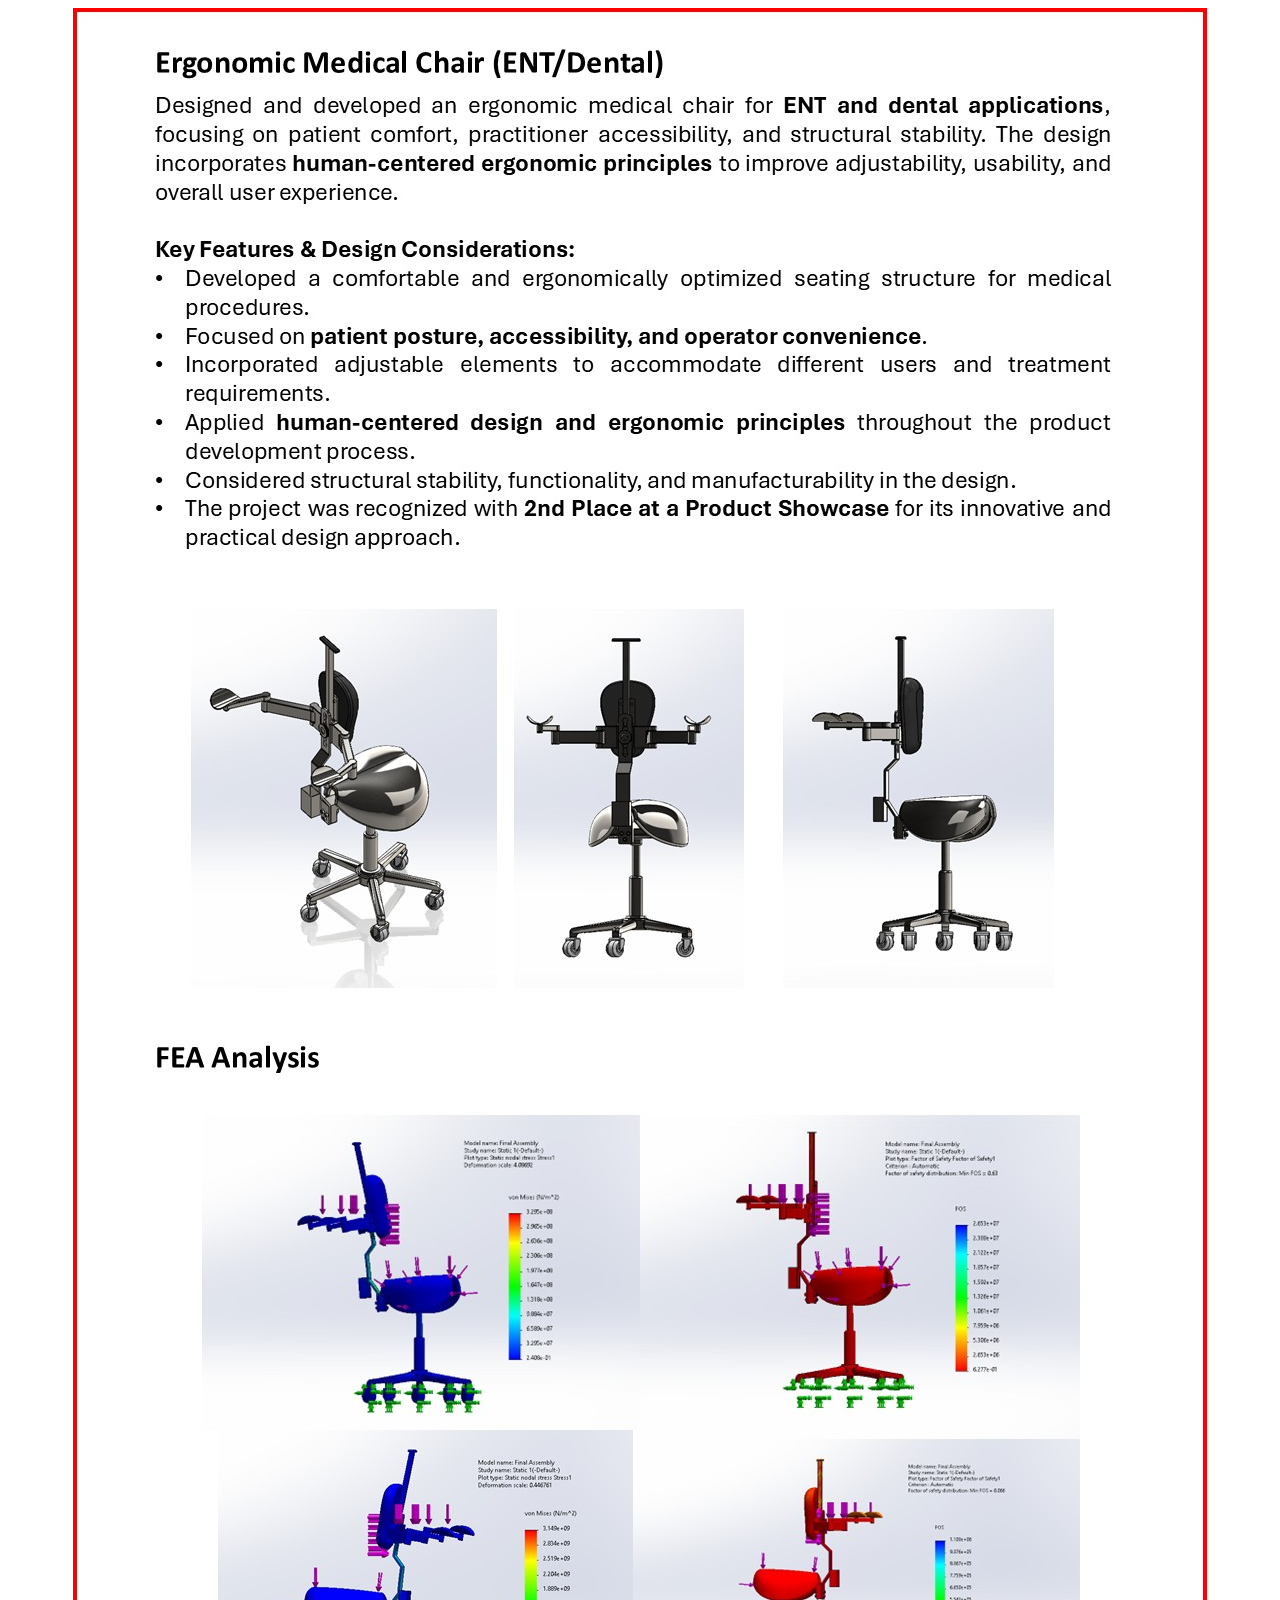
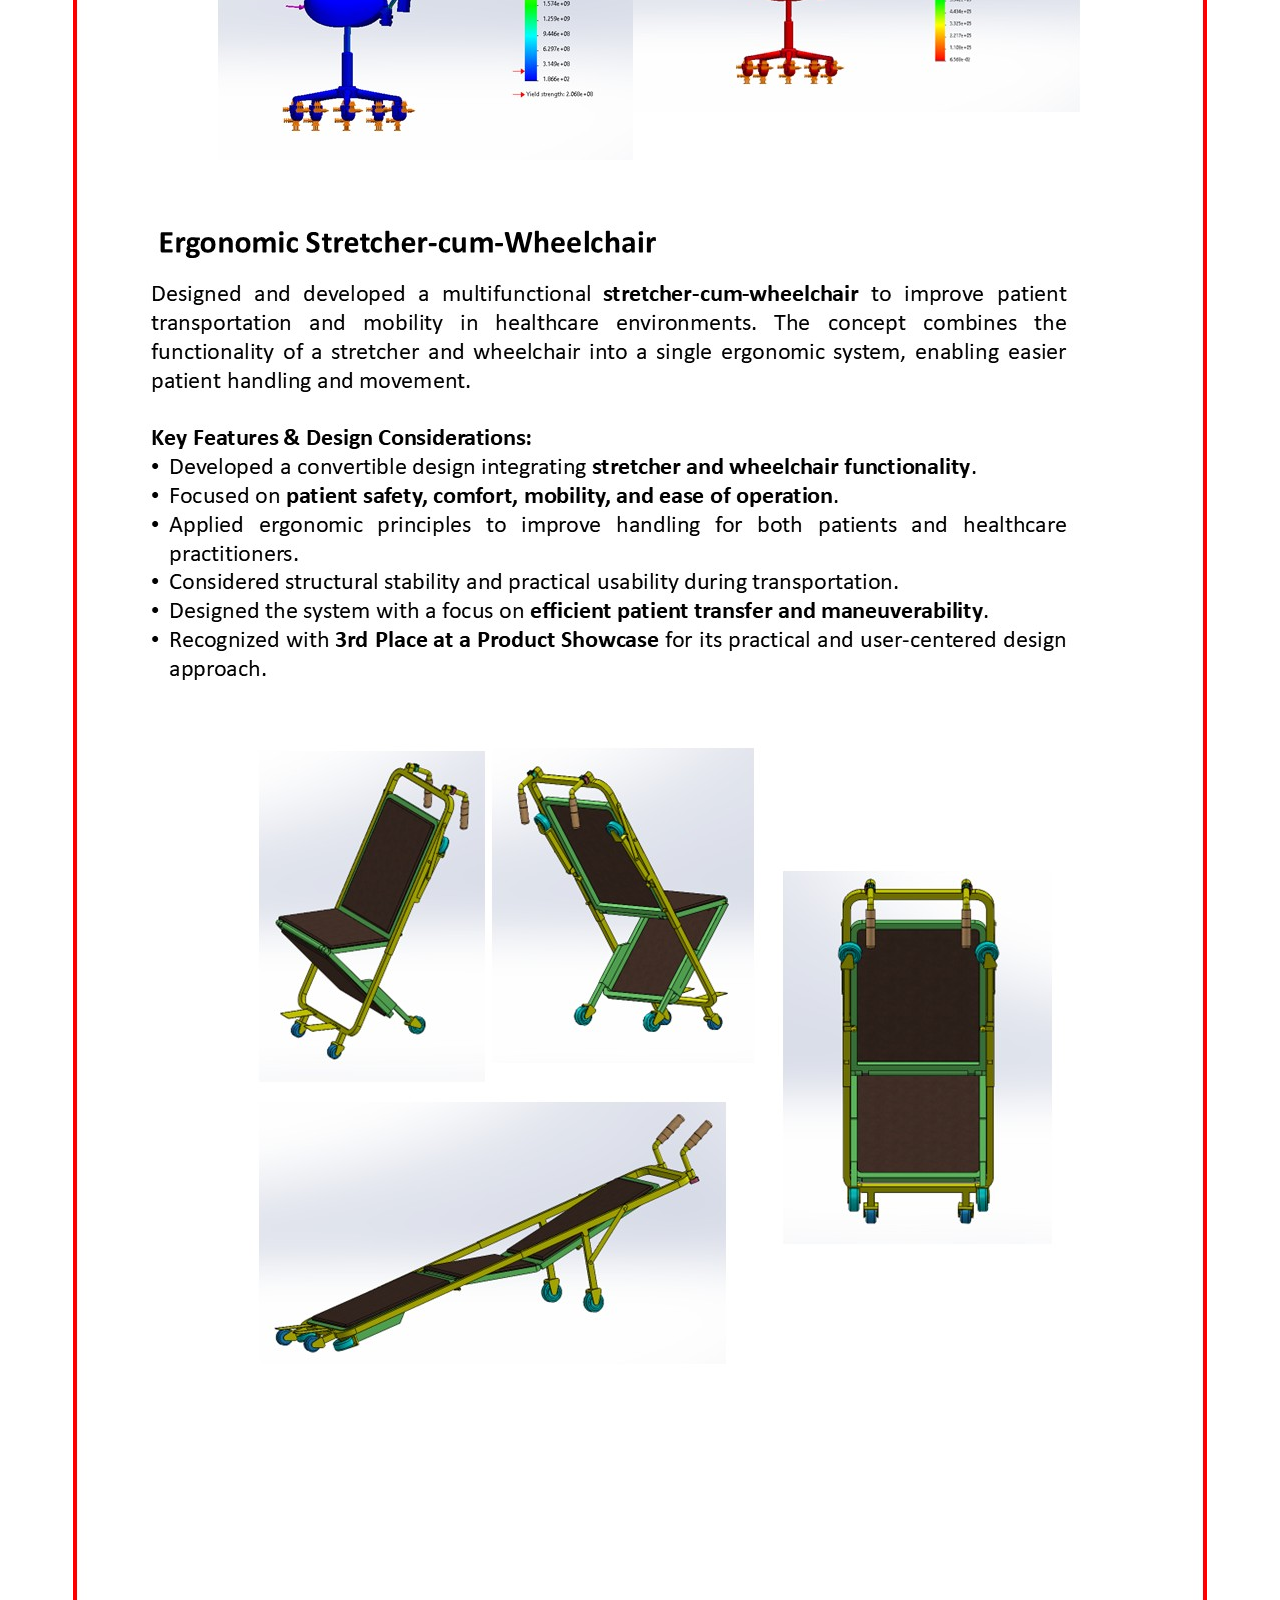
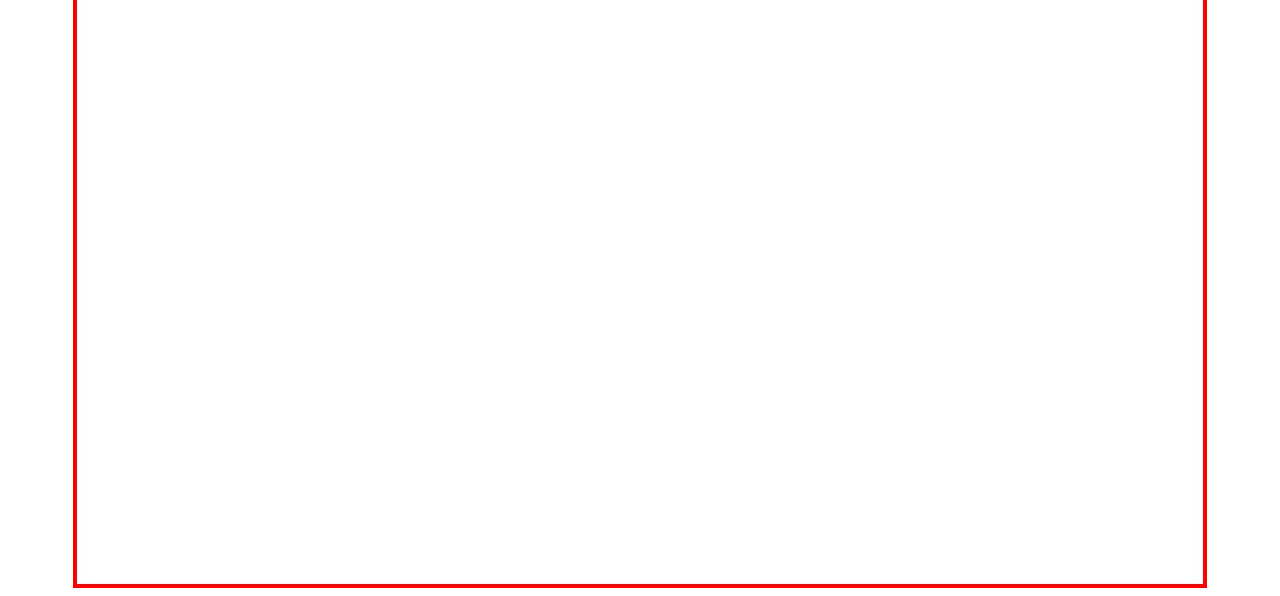
==== commit e1eeaa6e: "Add files via upload" ====
--- a/projects/project1.html
+++ b/projects/project1.html
@@ -1,509 +1,19 @@
 <!DOCTYPE html>
-<!-- Created by pdf2htmlEX (https://github.com/pdf2htmlEX/pdf2htmlEX) -->
-<html xmlns="http://www.w3.org/1999/xhtml">
+
+<html>
+
 <head>
-<meta charset="utf-8"/>
-<meta name="generator" content="pdf2htmlEX"/>
-<meta http-equiv="X-UA-Compatible" content="IE=edge,chrome=1"/>
-<style type="text/css">
-/*! 
- * Base CSS for pdf2htmlEX
- * Copyright 2012,2013 Lu Wang <coolwanglu@gmail.com> 
- * https://github.com/pdf2htmlEX/pdf2htmlEX/blob/master/share/LICENSE
- */#sidebar{position:absolute;top:0;left:0;bottom:0;width:250px;padding:0;margin:0;overflow:auto}#page-container{position:absolute;top:0;left:0;margin:0;padding:0;border:0}@media screen{#sidebar.opened+#page-container{left:250px}#page-container{bottom:0;right:0;overflow:auto}.loading-indicator{display:none}.loading-indicator.active{display:block;position:absolute;width:64px;height:64px;top:50%;left:50%;margin-top:-32px;margin-left:-32px}.loading-indicator img{position:absolute;top:0;left:0;bottom:0;right:0}}@media print{@page{margin:0}html{margin:0}body{margin:0;-webkit-print-color-adjust:exact}#sidebar{display:none}#page-container{width:auto;height:auto;overflow:visible;background-color:transparent}.d{display:none}}.pf{position:relative;background-color:white;overflow:hidden;margin:0;border:0}.pc{position:absolute;border:0;padding:0;margin:0;top:0;left:0;width:100%;height:100%;overflow:hidden;display:block;transform-origin:0 0;-ms-transform-origin:0 0;-webkit-transform-origin:0 0}.pc.opened{display:block}.bf{position:absolute;border:0;margin:0;top:0;bottom:0;width:100%;height:100%;-ms-user-select:none;-moz-user-select:none;-webkit-user-select:none;user-select:none}.bi{position:absolute;border:0;margin:0;-ms-user-select:none;-moz-user-select:none;-webkit-user-select:none;user-select:none}@media print{.pf{margin:0;box-shadow:none;page-break-after:always;page-break-inside:avoid}@-moz-document url-prefix(){.pf{overflow:visible;border:1px solid #fff}.pc{overflow:visible}}}.c{position:absolute;border:0;padding:0;margin:0;overflow:hidden;display:block}.t{position:absolute;white-space:pre;font-size:1px;transform-origin:0 100%;-ms-transform-origin:0 100%;-webkit-transform-origin:0 100%;unicode-bidi:bidi-override;-moz-font-feature-settings:"liga" 0}.t:after{content:''}.t:before{content:'';display:inline-block}.t span{position:relative;unicode-bidi:bidi-override}._{display:inline-block;color:transparent;z-index:-1}::selection{background:rgba(127,255,255,0.4)}::-moz-selection{background:rgba(127,255,255,0.4)}.pi{display:none}.d{position:absolute;transform-origin:0 100%;-ms-transform-origin:0 100%;-webkit-transform-origin:0 100%}.it{border:0;background-color:rgba(255,255,255,0.0)}.ir:hover{cursor:pointer}</style>
-<style type="text/css">
-/*! 
- * Fancy styles for pdf2htmlEX
- * Copyright 2012,2013 Lu Wang <coolwanglu@gmail.com> 
- * https://github.com/pdf2htmlEX/pdf2htmlEX/blob/master/share/LICENSE
- */@keyframes fadein{from{opacity:0}to{opacity:1}}@-webkit-keyframes fadein{from{opacity:0}to{opacity:1}}@keyframes swing{0{transform:rotate(0)}10%{transform:rotate(0)}90%{transform:rotate(720deg)}100%{transform:rotate(720deg)}}@-webkit-keyframes swing{0{-webkit-transform:rotate(0)}10%{-webkit-transform:rotate(0)}90%{-webkit-transform:rotate(720deg)}100%{-webkit-transform:rotate(720deg)}}@media screen{#sidebar{background-color:#2f3236;background-image:url("[data-uri]")}#outline{font-family:Georgia,Times,"Times New Roman",serif;font-size:13px;margin:2em 1em}#outline ul{padding:0}#outline li{list-style-type:none;margin:1em 0}#outline li>ul{margin-left:1em}#outline a,#outline a:visited,#outline a:hover,#outline a:active{line-height:1.2;color:#e8e8e8;text-overflow:ellipsis;white-space:nowrap;text-decoration:none;display:block;overflow:hidden;outline:0}#outline a:hover{color:#0cf}#page-container{background-color:#9e9e9e;background-image:url("[data-uri]");-webkit-transition:left 500ms;transition:left 500ms}.pf{margin:13px auto;box-shadow:1px 1px 3px 1px #333;border-collapse:separate}.pc.opened{-webkit-animation:fadein 100ms;animation:fadein 100ms}.loading-indicator.active{-webkit-animation:swing 1.5s ease-in-out .01s infinite alternate none;animation:swing 1.5s ease-in-out .01s infinite alternate none}.checked{background:no-repeat url([data-uri])}}</style>
-<style type="text/css">
-.ff0{font-family:sans-serif;visibility:hidden;}
-@font-face{font-family:ff1;src:url('[data-uri]')format("woff");}.ff1{font-family:ff1;line-height:0.812000;font-style:normal;font-weight:normal;visibility:visible;}
-@font-face{font-family:ff2;src:url('[data-uri]')format("woff");}.ff2{font-family:ff2;line-height:1.202148;font-style:normal;font-weight:normal;visibility:visible;}
-@font-face{font-family:ff3;src:url('[data-uri]')format("woff");}.ff3{font-family:ff3;line-height:1.030273;font-style:normal;font-weight:normal;visibility:visible;}
-@font-face{font-family:ff4;src:url('[data-uri]')format("woff");}.ff4{font-family:ff4;line-height:1.085938;font-style:normal;font-weight:normal;visibility:visible;}
-@font-face{font-family:ff5;src:url('[data-uri]')format("woff");}.ff5{font-family:ff5;line-height:0.739746;font-style:normal;font-weight:normal;visibility:visible;}
-@font-face{font-family:ff6;src:url('[data-uri]')format("woff");}.ff6{font-family:ff6;line-height:1.172852;font-style:normal;font-weight:normal;visibility:visible;}
-.m0{transform:matrix(0.375000,0.000000,0.000000,0.375000,0,0);-ms-transform:matrix(0.375000,0.000000,0.000000,0.375000,0,0);-webkit-transform:matrix(0.375000,0.000000,0.000000,0.375000,0,0);}
-.v0{vertical-align:0.000000px;}
-.lsf{letter-spacing:-0.720000px;}
-.ls6{letter-spacing:-0.576000px;}
-.ls8{letter-spacing:-0.480000px;}
-.lsd{letter-spacing:-0.336000px;}
-.lse{letter-spacing:-0.274000px;}
-.ls7{letter-spacing:-0.240000px;}
-.ls4{letter-spacing:-0.148800px;}
-.ls2{letter-spacing:-0.144000px;}
-.ls3{letter-spacing:-0.096000px;}
-.ls1{letter-spacing:-0.048000px;}
-.ls0{letter-spacing:0.000000px;}
-.lsc{letter-spacing:0.044400px;}
-.ls5{letter-spacing:0.048000px;}
-.lsa{letter-spacing:0.093600px;}
-.lsb{letter-spacing:0.144000px;}
-.ls10{letter-spacing:0.192000px;}
-.ls9{letter-spacing:0.208000px;}
-.sc_{text-shadow:none;}
-.sc1{text-shadow:-0.015em 0 transparent,0 0.015em transparent,0.015em 0 transparent,0 -0.015em  transparent;}
-.sc0{text-shadow:-0.015em 0 rgb(22,62,100),0 0.015em rgb(22,62,100),0.015em 0 rgb(22,62,100),0 -0.015em  rgb(22,62,100);}
-@media screen and (-webkit-min-device-pixel-ratio:0){
-.sc_{-webkit-text-stroke:0px transparent;}
-.sc1{-webkit-text-stroke:0.015em transparent;text-shadow:none;}
-.sc0{-webkit-text-stroke:0.015em rgb(22,62,100);text-shadow:none;}
-}
-.ws0{word-spacing:0.000000px;}
-._10{margin-left:-3725.993440px;}
-._2{margin-left:-3706.313440px;}
-._3{margin-left:-4.324320px;}
-._16{margin-left:-2.476160px;}
-._1{margin-left:-1.438560px;}
-._0{width:1.278720px;}
-._d{width:2.928000px;}
-._5{width:4.712000px;}
-._4{width:6.048000px;}
-._18{width:7.101888px;}
-._f{width:8.504000px;}
-._15{width:9.674720px;}
-._e{width:11.720000px;}
-._7{width:18.685632px;}
-._17{width:20.208000px;}
-._11{width:22.800000px;}
-._6{width:30.766560px;}
-._12{width:33.490176px;}
-._13{width:34.522112px;}
-._14{width:37.440000px;}
-._8{width:40.798560px;}
-._a{width:56.360000px;}
-._b{width:58.368000px;}
-._9{width:73.440000px;}
-._19{width:91.200000px;}
-._c{width:95.813120px;}
-.fc1{color:rgb(0,0,0);}
-.fc0{color:rgb(22,62,100);}
-.fs3{font-size:48.000000px;}
-.fs5{font-size:48.096000px;}
-.fs2{font-size:63.840000px;}
-.fs4{font-size:72.000000px;}
-.fs1{font-size:96.000000px;}
-.fs0{font-size:159.840000px;}
-.y0{bottom:0.000000px;}
-.y4c{bottom:190.905000px;}
-.y4b{bottom:212.505000px;}
-.y1f{bottom:229.785000px;}
-.y4a{bottom:234.150000px;}
-.y7{bottom:239.610000px;}
-.y62{bottom:244.590000px;}
-.y1e{bottom:251.385000px;}
-.y49{bottom:255.750000px;}
-.y6{bottom:261.210000px;}
-.y61{bottom:266.190000px;}
-.y1d{bottom:272.985000px;}
-.y48{bottom:277.350000px;}
-.y60{bottom:287.790000px;}
-.y1c{bottom:294.585000px;}
-.y47{bottom:298.950000px;}
-.y5f{bottom:309.390000px;}
-.y73{bottom:309.750000px;}
-.y1b{bottom:316.185000px;}
-.y33{bottom:316.905000px;}
-.y46{bottom:320.550000px;}
-.y5e{bottom:330.990000px;}
-.y72{bottom:331.350000px;}
-.y1a{bottom:337.830000px;}
-.y32{bottom:338.550000px;}
-.y45{bottom:342.150000px;}
-.y5d{bottom:352.590000px;}
-.y71{bottom:352.950000px;}
-.y19{bottom:359.430000px;}
-.y31{bottom:360.150000px;}
-.y44{bottom:363.750000px;}
-.y5c{bottom:374.190000px;}
-.y70{bottom:374.550000px;}
-.y18{bottom:381.030000px;}
-.y30{bottom:381.750000px;}
-.y43{bottom:385.380000px;}
-.y5b{bottom:395.820000px;}
-.y6f{bottom:396.180000px;}
-.y17{bottom:402.630000px;}
-.y2f{bottom:403.350000px;}
-.y5{bottom:403.920000px;}
-.y42{bottom:406.980000px;}
-.y5a{bottom:417.420000px;}
-.y6e{bottom:417.780000px;}
-.y16{bottom:424.230000px;}
-.y2e{bottom:424.950000px;}
-.y4{bottom:425.520000px;}
-.y41{bottom:428.580000px;}
-.y59{bottom:439.020000px;}
-.y6d{bottom:439.380000px;}
-.y15{bottom:445.830000px;}
-.y2d{bottom:446.550000px;}
-.y40{bottom:450.180000px;}
-.y58{bottom:460.620000px;}
-.y6c{bottom:460.980000px;}
-.y14{bottom:467.430000px;}
-.y2c{bottom:468.150000px;}
-.y3f{bottom:471.780000px;}
-.y57{bottom:482.220000px;}
-.y6b{bottom:482.580000px;}
-.y13{bottom:489.060000px;}
-.y2b{bottom:489.780000px;}
-.y3e{bottom:493.380000px;}
-.y56{bottom:503.820000px;}
-.y6a{bottom:504.180000px;}
-.y12{bottom:510.660000px;}
-.y3{bottom:510.840000px;}
-.y2a{bottom:511.380000px;}
-.y3d{bottom:514.980000px;}
-.y55{bottom:525.420000px;}
-.y69{bottom:525.780000px;}
-.y11{bottom:532.260000px;}
-.y29{bottom:532.980000px;}
-.y3c{bottom:536.580000px;}
-.y2{bottom:546.015000px;}
-.y54{bottom:547.050000px;}
-.y68{bottom:547.410000px;}
-.y10{bottom:553.860000px;}
-.y28{bottom:554.580000px;}
-.y3b{bottom:558.210000px;}
-.y53{bottom:568.650000px;}
-.y67{bottom:569.010000px;}
-.yf{bottom:575.460000px;}
-.y27{bottom:576.180000px;}
-.y74{bottom:579.810000px;}
-.y3a{bottom:601.410000px;}
-.y52{bottom:611.850000px;}
-.y66{bottom:612.210000px;}
-.ye{bottom:618.660000px;}
-.y26{bottom:619.380000px;}
-.y39{bottom:623.010000px;}
-.y51{bottom:633.450000px;}
-.y65{bottom:633.810000px;}
-.yd{bottom:640.260000px;}
-.y25{bottom:640.980000px;}
-.y38{bottom:644.610000px;}
-.y50{bottom:655.050000px;}
-.y64{bottom:655.410000px;}
-.yc{bottom:661.890000px;}
-.y24{bottom:662.610000px;}
-.y37{bottom:666.210000px;}
-.y1{bottom:669.345000px;}
-.y4f{bottom:676.650000px;}
-.y63{bottom:677.010000px;}
-.yb{bottom:683.490000px;}
-.y23{bottom:684.210000px;}
-.y36{bottom:687.810000px;}
-.ya{bottom:705.090000px;}
-.y22{bottom:705.810000px;}
-.y35{bottom:709.455000px;}
-.y9{bottom:726.690000px;}
-.y21{bottom:727.410000px;}
-.y4e{bottom:733.575000px;}
-.y75{bottom:753.225000px;}
-.y34{bottom:765.615000px;}
-.y8{bottom:765.900000px;}
-.y4d{bottom:765.975000px;}
-.y20{bottom:770.760000px;}
-.h4{height:40.570312px;}
-.h8{height:40.651453px;}
-.h6{height:41.671875px;}
-.h7{height:41.755219px;}
-.ha{height:47.742188px;}
-.hb{height:47.837672px;}
-.h9{height:49.148438px;}
-.hc{height:49.246734px;}
-.h3{height:53.958516px;}
-.hd{height:62.507812px;}
-.h5{height:73.722656px;}
-.h2{height:98.296875px;}
-.h1{height:127.872000px;}
-.h0{height:810.000000px;}
-.w1{width:1439.999979px;}
-.w0{width:1440.000000px;}
-.x0{left:0.000000px;}
-.x8{left:18.899979px;}
-.x7{left:22.679979px;}
-.xa{left:24.299979px;}
-.x5{left:27.071979px;}
-.xd{left:33.551979px;}
-.x9{left:39.239979px;}
-.xc{left:44.639979px;}
-.x6{left:60.911979px;}
-.xb{left:64.799979px;}
-.x1{left:451.829979px;}
-.x2{left:817.274979px;}
-.x3{left:961.169979px;}
-.x4{left:1288.184979px;}
-@media print{
-.v0{vertical-align:0.000000pt;}
-.lsf{letter-spacing:-0.640000pt;}
-.ls6{letter-spacing:-0.512000pt;}
-.ls8{letter-spacing:-0.426667pt;}
-.lsd{letter-spacing:-0.298667pt;}
-.lse{letter-spacing:-0.243556pt;}
-.ls7{letter-spacing:-0.213333pt;}
-.ls4{letter-spacing:-0.132267pt;}
-.ls2{letter-spacing:-0.128000pt;}
-.ls3{letter-spacing:-0.085333pt;}
-.ls1{letter-spacing:-0.042667pt;}
-.ls0{letter-spacing:0.000000pt;}
-.lsc{letter-spacing:0.039467pt;}
-.ls5{letter-spacing:0.042667pt;}
-.lsa{letter-spacing:0.083200pt;}
-.lsb{letter-spacing:0.128000pt;}
-.ls10{letter-spacing:0.170667pt;}
-.ls9{letter-spacing:0.184889pt;}
-.ws0{word-spacing:0.000000pt;}
-._10{margin-left:-3311.994169pt;}
-._2{margin-left:-3294.500836pt;}
-._3{margin-left:-3.843840pt;}
-._16{margin-left:-2.201031pt;}
-._1{margin-left:-1.278720pt;}
-._0{width:1.136640pt;}
-._d{width:2.602667pt;}
-._5{width:4.188444pt;}
-._4{width:5.376000pt;}
-._18{width:6.312789pt;}
-._f{width:7.559111pt;}
-._15{width:8.599751pt;}
-._e{width:10.417778pt;}
-._7{width:16.609451pt;}
-._17{width:17.962667pt;}
-._11{width:20.266667pt;}
-._6{width:27.348053pt;}
-._12{width:29.769045pt;}
-._13{width:30.686322pt;}
-._14{width:33.280000pt;}
-._8{width:36.265387pt;}
-._a{width:50.097778pt;}
-._b{width:51.882667pt;}
-._9{width:65.280000pt;}
-._19{width:81.066667pt;}
-._c{width:85.167218pt;}
-.fs3{font-size:42.666667pt;}
-.fs5{font-size:42.752000pt;}
-.fs2{font-size:56.746667pt;}
-.fs4{font-size:64.000000pt;}
-.fs1{font-size:85.333333pt;}
-.fs0{font-size:142.080000pt;}
-.y0{bottom:0.000000pt;}
-.y4c{bottom:169.693333pt;}
-.y4b{bottom:188.893333pt;}
-.y1f{bottom:204.253333pt;}
-.y4a{bottom:208.133333pt;}
-.y7{bottom:212.986667pt;}
-.y62{bottom:217.413333pt;}
-.y1e{bottom:223.453333pt;}
-.y49{bottom:227.333333pt;}
-.y6{bottom:232.186667pt;}
-.y61{bottom:236.613333pt;}
-.y1d{bottom:242.653333pt;}
-.y48{bottom:246.533333pt;}
-.y60{bottom:255.813333pt;}
-.y1c{bottom:261.853333pt;}
-.y47{bottom:265.733333pt;}
-.y5f{bottom:275.013333pt;}
-.y73{bottom:275.333333pt;}
-.y1b{bottom:281.053333pt;}
-.y33{bottom:281.693333pt;}
-.y46{bottom:284.933333pt;}
-.y5e{bottom:294.213333pt;}
-.y72{bottom:294.533333pt;}
-.y1a{bottom:300.293333pt;}
-.y32{bottom:300.933333pt;}
-.y45{bottom:304.133333pt;}
-.y5d{bottom:313.413333pt;}
-.y71{bottom:313.733333pt;}
-.y19{bottom:319.493333pt;}
-.y31{bottom:320.133333pt;}
-.y44{bottom:323.333333pt;}
-.y5c{bottom:332.613333pt;}
-.y70{bottom:332.933333pt;}
-.y18{bottom:338.693333pt;}
-.y30{bottom:339.333333pt;}
-.y43{bottom:342.560000pt;}
-.y5b{bottom:351.840000pt;}
-.y6f{bottom:352.160000pt;}
-.y17{bottom:357.893333pt;}
-.y2f{bottom:358.533333pt;}
-.y5{bottom:359.040000pt;}
-.y42{bottom:361.760000pt;}
-.y5a{bottom:371.040000pt;}
-.y6e{bottom:371.360000pt;}
-.y16{bottom:377.093333pt;}
-.y2e{bottom:377.733333pt;}
-.y4{bottom:378.240000pt;}
-.y41{bottom:380.960000pt;}
-.y59{bottom:390.240000pt;}
-.y6d{bottom:390.560000pt;}
-.y15{bottom:396.293333pt;}
-.y2d{bottom:396.933333pt;}
-.y40{bottom:400.160000pt;}
-.y58{bottom:409.440000pt;}
-.y6c{bottom:409.760000pt;}
-.y14{bottom:415.493333pt;}
-.y2c{bottom:416.133333pt;}
-.y3f{bottom:419.360000pt;}
-.y57{bottom:428.640000pt;}
-.y6b{bottom:428.960000pt;}
-.y13{bottom:434.720000pt;}
-.y2b{bottom:435.360000pt;}
-.y3e{bottom:438.560000pt;}
-.y56{bottom:447.840000pt;}
-.y6a{bottom:448.160000pt;}
-.y12{bottom:453.920000pt;}
-.y3{bottom:454.080000pt;}
-.y2a{bottom:454.560000pt;}
-.y3d{bottom:457.760000pt;}
-.y55{bottom:467.040000pt;}
-.y69{bottom:467.360000pt;}
-.y11{bottom:473.120000pt;}
-.y29{bottom:473.760000pt;}
-.y3c{bottom:476.960000pt;}
-.y2{bottom:485.346667pt;}
-.y54{bottom:486.266667pt;}
-.y68{bottom:486.586667pt;}
-.y10{bottom:492.320000pt;}
-.y28{bottom:492.960000pt;}
-.y3b{bottom:496.186667pt;}
-.y53{bottom:505.466667pt;}
-.y67{bottom:505.786667pt;}
-.yf{bottom:511.520000pt;}
-.y27{bottom:512.160000pt;}
-.y74{bottom:515.386667pt;}
-.y3a{bottom:534.586667pt;}
-.y52{bottom:543.866667pt;}
-.y66{bottom:544.186667pt;}
-.ye{bottom:549.920000pt;}
-.y26{bottom:550.560000pt;}
-.y39{bottom:553.786667pt;}
-.y51{bottom:563.066667pt;}
-.y65{bottom:563.386667pt;}
-.yd{bottom:569.120000pt;}
-.y25{bottom:569.760000pt;}
-.y38{bottom:572.986667pt;}
-.y50{bottom:582.266667pt;}
-.y64{bottom:582.586667pt;}
-.yc{bottom:588.346667pt;}
-.y24{bottom:588.986667pt;}
-.y37{bottom:592.186667pt;}
-.y1{bottom:594.973333pt;}
-.y4f{bottom:601.466667pt;}
-.y63{bottom:601.786667pt;}
-.yb{bottom:607.546667pt;}
-.y23{bottom:608.186667pt;}
-.y36{bottom:611.386667pt;}
-.ya{bottom:626.746667pt;}
-.y22{bottom:627.386667pt;}
-.y35{bottom:630.626667pt;}
-.y9{bottom:645.946667pt;}
-.y21{bottom:646.586667pt;}
-.y4e{bottom:652.066667pt;}
-.y75{bottom:669.533333pt;}
-.y34{bottom:680.546667pt;}
-.y8{bottom:680.800000pt;}
-.y4d{bottom:680.866667pt;}
-.y20{bottom:685.120000pt;}
-.h4{height:36.062500pt;}
-.h8{height:36.134625pt;}
-.h6{height:37.041667pt;}
-.h7{height:37.115750pt;}
-.ha{height:42.437500pt;}
-.hb{height:42.522375pt;}
-.h9{height:43.687500pt;}
-.hc{height:43.774875pt;}
-.h3{height:47.963125pt;}
-.hd{height:55.562500pt;}
-.h5{height:65.531250pt;}
-.h2{height:87.375000pt;}
-.h1{height:113.664000pt;}
-.h0{height:720.000000pt;}
-.w1{width:1279.999981pt;}
-.w0{width:1280.000000pt;}
-.x0{left:0.000000pt;}
-.x8{left:16.799981pt;}
-.x7{left:20.159981pt;}
-.xa{left:21.599981pt;}
-.x5{left:24.063981pt;}
-.xd{left:29.823981pt;}
-.x9{left:34.879981pt;}
-.xc{left:39.679981pt;}
-.x6{left:54.143981pt;}
-.xb{left:57.599981pt;}
-.x1{left:401.626648pt;}
-.x2{left:726.466648pt;}
-.x3{left:854.373314pt;}
-.x4{left:1145.053314pt;}
-}
-</style>
-<script>
-/*
- Copyright 2012 Mozilla Foundation 
- Copyright 2013 Lu Wang <coolwanglu@gmail.com>
- Apachine License Version 2.0 
-*/
-(function(){function b(a,b,e,f){var c=(a.className||"").split(/\s+/g);""===c[0]&&c.shift();var d=c.indexOf(b);0>d&&e&&c.push(b);0<=d&&f&&c.splice(d,1);a.className=c.join(" ");return 0<=d}if(!("classList"in document.createElement("div"))){var e={add:function(a){b(this.element,a,!0,!1)},contains:function(a){return b(this.element,a,!1,!1)},remove:function(a){b(this.element,a,!1,!0)},toggle:function(a){b(this.element,a,!0,!0)}};Object.defineProperty(HTMLElement.prototype,"classList",{get:function(){if(this._classList)return this._classList;
-var a=Object.create(e,{element:{value:this,writable:!1,enumerable:!0}});Object.defineProperty(this,"_classList",{value:a,writable:!1,enumerable:!1});return a},enumerable:!0})}})();
-</script>
-<script>
-(function(){/*
- pdf2htmlEX.js: Core UI functions for pdf2htmlEX 
- Copyright 2012,2013 Lu Wang <coolwanglu@gmail.com> and other contributors 
- https://github.com/pdf2htmlEX/pdf2htmlEX/blob/master/share/LICENSE 
-*/
-var pdf2htmlEX=window.pdf2htmlEX=window.pdf2htmlEX||{},CSS_CLASS_NAMES={page_frame:"pf",page_content_box:"pc",page_data:"pi",background_image:"bi",link:"l",input_radio:"ir",__dummy__:"no comma"},DEFAULT_CONFIG={container_id:"page-container",sidebar_id:"sidebar",outline_id:"outline",loading_indicator_cls:"loading-indicator",preload_pages:3,render_timeout:100,scale_step:0.9,key_handler:!0,hashchange_handler:!0,view_history_handler:!0,__dummy__:"no comma"},EPS=1E-6;
-function invert(a){var b=a[0]*a[3]-a[1]*a[2];return[a[3]/b,-a[1]/b,-a[2]/b,a[0]/b,(a[2]*a[5]-a[3]*a[4])/b,(a[1]*a[4]-a[0]*a[5])/b]}function transform(a,b){return[a[0]*b[0]+a[2]*b[1]+a[4],a[1]*b[0]+a[3]*b[1]+a[5]]}function get_page_number(a){return parseInt(a.getAttribute("data-page-no"),16)}function disable_dragstart(a){for(var b=0,c=a.length;b<c;++b)a[b].addEventListener("dragstart",function(){return!1},!1)}
-function clone_and_extend_objs(a){for(var b={},c=0,e=arguments.length;c<e;++c){var h=arguments[c],d;for(d in h)h.hasOwnProperty(d)&&(b[d]=h[d])}return b}
-function Page(a){if(a){this.shown=this.loaded=!1;this.page=a;this.num=get_page_number(a);this.original_height=a.clientHeight;this.original_width=a.clientWidth;var b=a.getElementsByClassName(CSS_CLASS_NAMES.page_content_box)[0];b&&(this.content_box=b,this.original_scale=this.cur_scale=this.original_height/b.clientHeight,this.page_data=JSON.parse(a.getElementsByClassName(CSS_CLASS_NAMES.page_data)[0].getAttribute("data-data")),this.ctm=this.page_data.ctm,this.ictm=invert(this.ctm),this.loaded=!0)}}
-Page.prototype={hide:function(){this.loaded&&this.shown&&(this.content_box.classList.remove("opened"),this.shown=!1)},show:function(){this.loaded&&!this.shown&&(this.content_box.classList.add("opened"),this.shown=!0)},rescale:function(a){this.cur_scale=0===a?this.original_scale:a;this.loaded&&(a=this.content_box.style,a.msTransform=a.webkitTransform=a.transform="scale("+this.cur_scale.toFixed(3)+")");a=this.page.style;a.height=this.original_height*this.cur_scale+"px";a.width=this.original_width*this.cur_scale+
-"px"},view_position:function(){var a=this.page,b=a.parentNode;return[b.scrollLeft-a.offsetLeft-a.clientLeft,b.scrollTop-a.offsetTop-a.clientTop]},height:function(){return this.page.clientHeight},width:function(){return this.page.clientWidth}};function Viewer(a){this.config=clone_and_extend_objs(DEFAULT_CONFIG,0<arguments.length?a:{});this.pages_loading=[];this.init_before_loading_content();var b=this;document.addEventListener("DOMContentLoaded",function(){b.init_after_loading_content()},!1)}
-Viewer.prototype={scale:1,cur_page_idx:0,first_page_idx:0,init_before_loading_content:function(){this.pre_hide_pages()},initialize_radio_button:function(){for(var a=document.getElementsByClassName(CSS_CLASS_NAMES.input_radio),b=0;b<a.length;b++)a[b].addEventListener("click",function(){this.classList.toggle("checked")})},init_after_loading_content:function(){this.sidebar=document.getElementById(this.config.sidebar_id);this.outline=document.getElementById(this.config.outline_id);this.container=document.getElementById(this.config.container_id);
-this.loading_indicator=document.getElementsByClassName(this.config.loading_indicator_cls)[0];for(var a=!0,b=this.outline.childNodes,c=0,e=b.length;c<e;++c)if("ul"===b[c].nodeName.toLowerCase()){a=!1;break}a||this.sidebar.classList.add("opened");this.find_pages();if(0!=this.pages.length){disable_dragstart(document.getElementsByClassName(CSS_CLASS_NAMES.background_image));this.config.key_handler&&this.register_key_handler();var h=this;this.config.hashchange_handler&&window.addEventListener("hashchange",
-function(a){h.navigate_to_dest(document.location.hash.substring(1))},!1);this.config.view_history_handler&&window.addEventListener("popstate",function(a){a.state&&h.navigate_to_dest(a.state)},!1);this.container.addEventListener("scroll",function(){h.update_page_idx();h.schedule_render(!0)},!1);[this.outline].concat(Array.from(this.container.querySelectorAll("a.l"))).forEach(function(a){a.addEventListener("click",h.link_handler.bind(h),!1)});this.initialize_radio_button();this.render()}},find_pages:function(){for(var a=
-[],b={},c=this.container.childNodes,e=0,h=c.length;e<h;++e){var d=c[e];d.nodeType===Node.ELEMENT_NODE&&d.classList.contains(CSS_CLASS_NAMES.page_frame)&&(d=new Page(d),a.push(d),b[d.num]=a.length-1)}this.pages=a;this.page_map=b},load_page:function(a,b,c){var e=this.pages;if(!(a>=e.length||(e=e[a],e.loaded||this.pages_loading[a]))){var e=e.page,h=e.getAttribute("data-page-url");if(h){this.pages_loading[a]=!0;var d=e.getElementsByClassName(this.config.loading_indicator_cls)[0];"undefined"===typeof d&&
-(d=this.loading_indicator.cloneNode(!0),d.classList.add("active"),e.appendChild(d));var f=this,g=new XMLHttpRequest;g.open("GET",h,!0);g.onload=function(){if(200===g.status||0===g.status){var b=document.createElement("div");b.innerHTML=g.responseText;for(var d=null,b=b.childNodes,e=0,h=b.length;e<h;++e){var p=b[e];if(p.nodeType===Node.ELEMENT_NODE&&p.classList.contains(CSS_CLASS_NAMES.page_frame)){d=p;break}}b=f.pages[a];f.container.replaceChild(d,b.page);b=new Page(d);f.pages[a]=b;b.hide();b.rescale(f.scale);
-disable_dragstart(d.getElementsByClassName(CSS_CLASS_NAMES.background_image));f.schedule_render(!1);c&&c(b)}delete f.pages_loading[a]};g.send(null)}void 0===b&&(b=this.config.preload_pages);0<--b&&(f=this,setTimeout(function(){f.load_page(a+1,b)},0))}},pre_hide_pages:function(){var a="@media screen{."+CSS_CLASS_NAMES.page_content_box+"{display:none;}}",b=document.createElement("style");b.styleSheet?b.styleSheet.cssText=a:b.appendChild(document.createTextNode(a));document.head.appendChild(b)},render:function(){for(var a=
-this.container,b=a.scrollTop,c=a.clientHeight,a=b-c,b=b+c+c,c=this.pages,e=0,h=c.length;e<h;++e){var d=c[e],f=d.page,g=f.offsetTop+f.clientTop,f=g+f.clientHeight;g<=b&&f>=a?d.loaded?d.show():this.load_page(e):d.hide()}},update_page_idx:function(){var a=this.pages,b=a.length;if(!(2>b)){for(var c=this.container,e=c.scrollTop,c=e+c.clientHeight,h=-1,d=b,f=d-h;1<f;){var g=h+Math.floor(f/2),f=a[g].page;f.offsetTop+f.clientTop+f.clientHeight>=e?d=g:h=g;f=d-h}this.first_page_idx=d;for(var g=h=this.cur_page_idx,
-k=0;d<b;++d){var f=a[d].page,l=f.offsetTop+f.clientTop,f=f.clientHeight;if(l>c)break;f=(Math.min(c,l+f)-Math.max(e,l))/f;if(d===h&&Math.abs(f-1)<=EPS){g=h;break}f>k&&(k=f,g=d)}this.cur_page_idx=g}},schedule_render:function(a){if(void 0!==this.render_timer){if(!a)return;clearTimeout(this.render_timer)}var b=this;this.render_timer=setTimeout(function(){delete b.render_timer;b.render()},this.config.render_timeout)},register_key_handler:function(){var a=this;window.addEventListener("DOMMouseScroll",function(b){if(b.ctrlKey){b.preventDefault();
-var c=a.container,e=c.getBoundingClientRect(),c=[b.clientX-e.left-c.clientLeft,b.clientY-e.top-c.clientTop];a.rescale(Math.pow(a.config.scale_step,b.detail),!0,c)}},!1);window.addEventListener("keydown",function(b){var c=!1,e=b.ctrlKey||b.metaKey,h=b.altKey;switch(b.keyCode){case 61:case 107:case 187:e&&(a.rescale(1/a.config.scale_step,!0),c=!0);break;case 173:case 109:case 189:e&&(a.rescale(a.config.scale_step,!0),c=!0);break;case 48:e&&(a.rescale(0,!1),c=!0);break;case 33:h?a.scroll_to(a.cur_page_idx-
-1):a.container.scrollTop-=a.container.clientHeight;c=!0;break;case 34:h?a.scroll_to(a.cur_page_idx+1):a.container.scrollTop+=a.container.clientHeight;c=!0;break;case 35:a.container.scrollTop=a.container.scrollHeight;c=!0;break;case 36:a.container.scrollTop=0,c=!0}c&&b.preventDefault()},!1)},rescale:function(a,b,c){var e=this.scale;this.scale=a=0===a?1:b?e*a:a;c||(c=[0,0]);b=this.container;c[0]+=b.scrollLeft;c[1]+=b.scrollTop;for(var h=this.pages,d=h.length,f=this.first_page_idx;f<d;++f){var g=h[f].page;
-if(g.offsetTop+g.clientTop>=c[1])break}g=f-1;0>g&&(g=0);var g=h[g].page,k=g.clientWidth,f=g.clientHeight,l=g.offsetLeft+g.clientLeft,m=c[0]-l;0>m?m=0:m>k&&(m=k);k=g.offsetTop+g.clientTop;c=c[1]-k;0>c?c=0:c>f&&(c=f);for(f=0;f<d;++f)h[f].rescale(a);b.scrollLeft+=m/e*a+g.offsetLeft+g.clientLeft-m-l;b.scrollTop+=c/e*a+g.offsetTop+g.clientTop-c-k;this.schedule_render(!0)},fit_width:function(){var a=this.cur_page_idx;this.rescale(this.container.clientWidth/this.pages[a].width(),!0);this.scroll_to(a)},fit_height:function(){var a=
-this.cur_page_idx;this.rescale(this.container.clientHeight/this.pages[a].height(),!0);this.scroll_to(a)},get_containing_page:function(a){for(;a;){if(a.nodeType===Node.ELEMENT_NODE&&a.classList.contains(CSS_CLASS_NAMES.page_frame)){a=get_page_number(a);var b=this.page_map;return a in b?this.pages[b[a]]:null}a=a.parentNode}return null},link_handler:function(a){var b=a.target,c=b.getAttribute("data-dest-detail");c||(b=a.currentTarget,c=b.getAttribute("data-dest-detail"));if(c){if(this.config.view_history_handler)try{var e=
-this.get_current_view_hash();window.history.replaceState(e,"","#"+e);window.history.pushState(c,"","#"+c)}catch(h){}this.navigate_to_dest(c,this.get_containing_page(b));a.preventDefault()}},navigate_to_dest:function(a,b){try{var c=JSON.parse(a)}catch(e){return}if(c instanceof Array){var h=c[0],d=this.page_map;if(h in d){for(var f=d[h],h=this.pages[f],d=2,g=c.length;d<g;++d){var k=c[d];if(null!==k&&"number"!==typeof k)return}for(;6>c.length;)c.push(null);var g=b||this.pages[this.cur_page_idx],d=g.view_position(),
-d=transform(g.ictm,[d[0],g.height()-d[1]]),g=this.scale,l=[0,0],m=!0,k=!1,n=this.scale;switch(c[1]){case "XYZ":l=[null===c[2]?d[0]:c[2]*n,null===c[3]?d[1]:c[3]*n];g=c[4];if(null===g||0===g)g=this.scale;k=!0;break;case "Fit":case "FitB":l=[0,0];k=!0;break;case "FitH":case "FitBH":l=[0,null===c[2]?d[1]:c[2]*n];k=!0;break;case "FitV":case "FitBV":l=[null===c[2]?d[0]:c[2]*n,0];k=!0;break;case "FitR":l=[c[2]*n,c[5]*n],m=!1,k=!0}if(k){this.rescale(g,!1);var p=this,c=function(a){l=transform(a.ctm,l);m&&
-(l[1]=a.height()-l[1]);p.scroll_to(f,l)};h.loaded?c(h):(this.load_page(f,void 0,c),this.scroll_to(f))}}}},scroll_to:function(a,b){var c=this.pages;if(!(0>a||a>=c.length)){c=c[a].view_position();void 0===b&&(b=[0,0]);var e=this.container;e.scrollLeft+=b[0]-c[0];e.scrollTop+=b[1]-c[1]}},get_current_view_hash:function(){var a=[],b=this.pages[this.cur_page_idx];a.push(b.num);a.push("XYZ");var c=b.view_position(),c=transform(b.ictm,[c[0],b.height()-c[1]]);a.push(c[0]/this.scale);a.push(c[1]/this.scale);
-a.push(this.scale);return JSON.stringify(a)}};pdf2htmlEX.Viewer=Viewer;})();
-</script>
-<script>
-try{
-pdf2htmlEX.defaultViewer = new pdf2htmlEX.Viewer({});
-}catch(e){}
-</script>
-<title></title>
+
+<meta name="viewport" content="width=device-width, initial-scale=1.0">
+<link rel="stylesheet" href="projectstyle.css">
+
 </head>
+
+
 <body>
-<div id="sidebar">
-<div id="outline">
-</div>
-</div>
-<div id="page-container">
-<div id="pf1" class="pf w0 h0" data-page-no="1"><div class="pc pc1 w0 h0"><img class="bi x0 y0 w0 h0" alt="" src="[data-uri]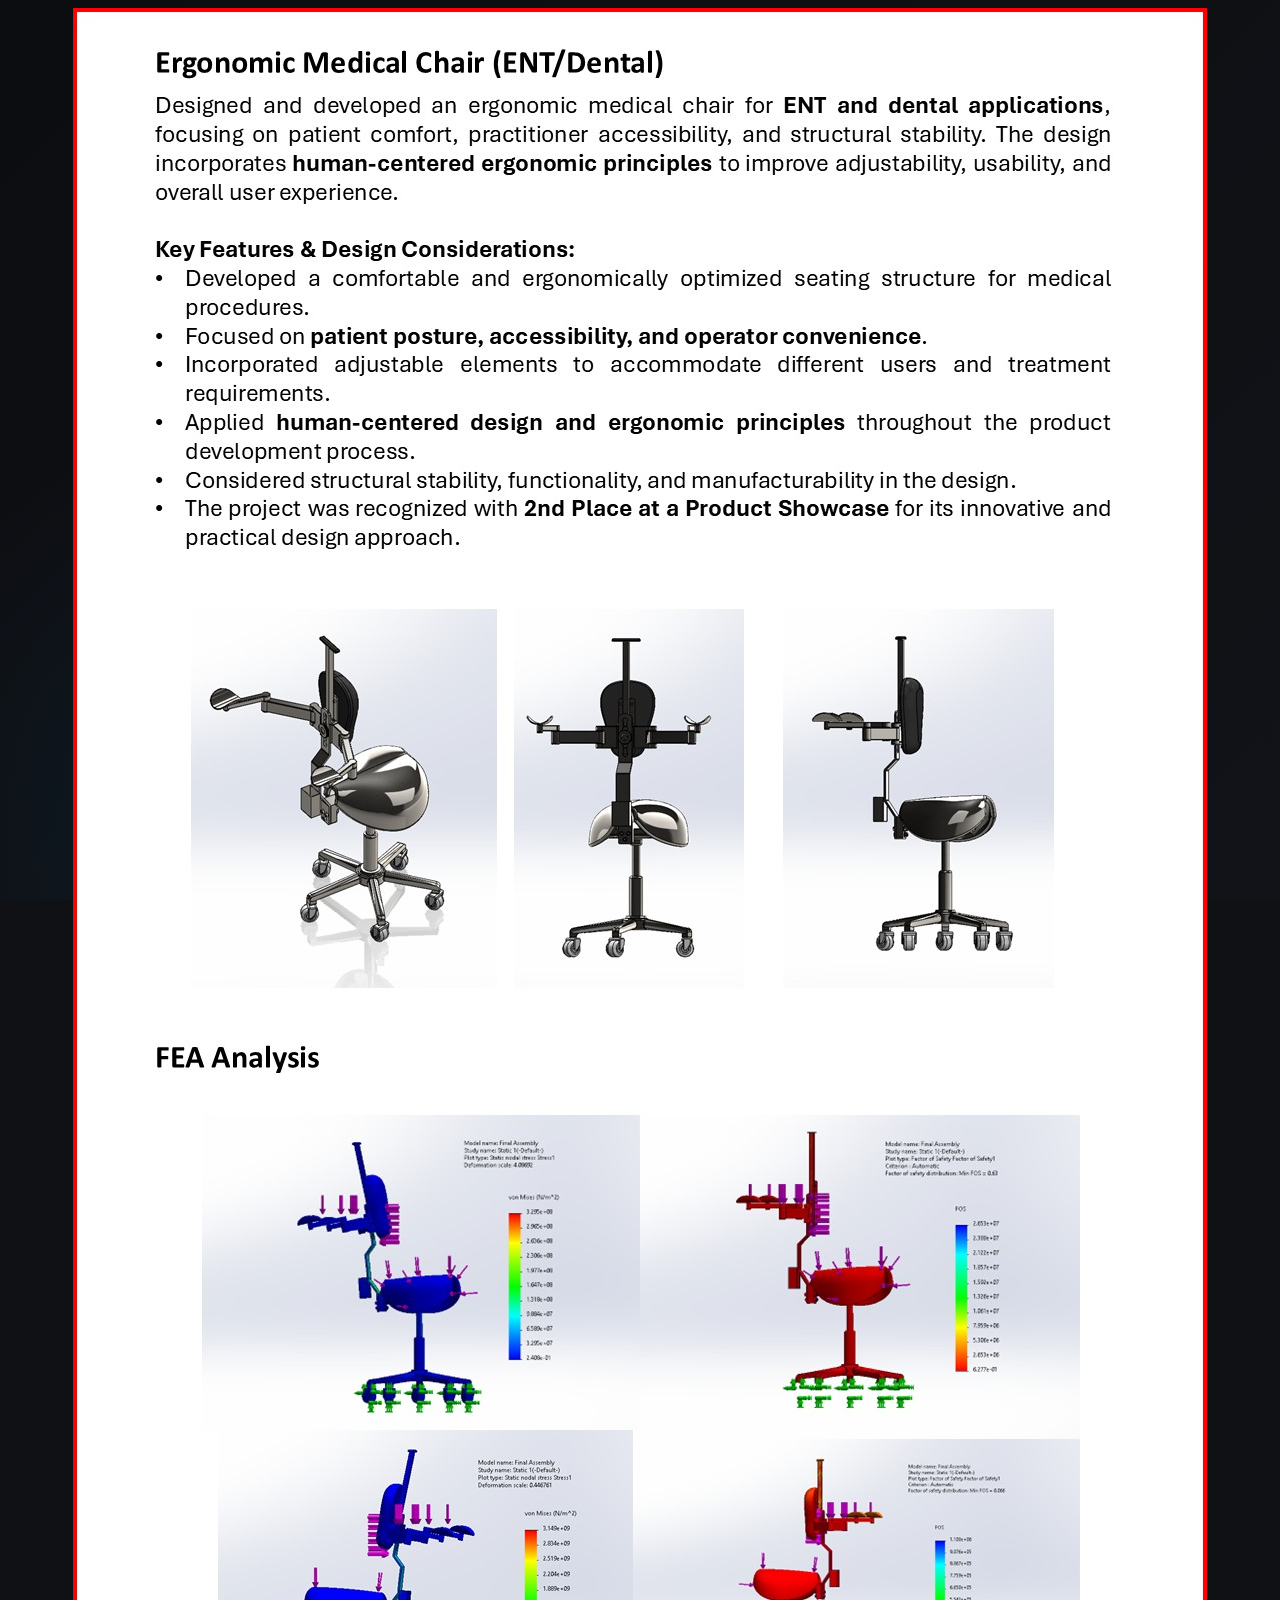
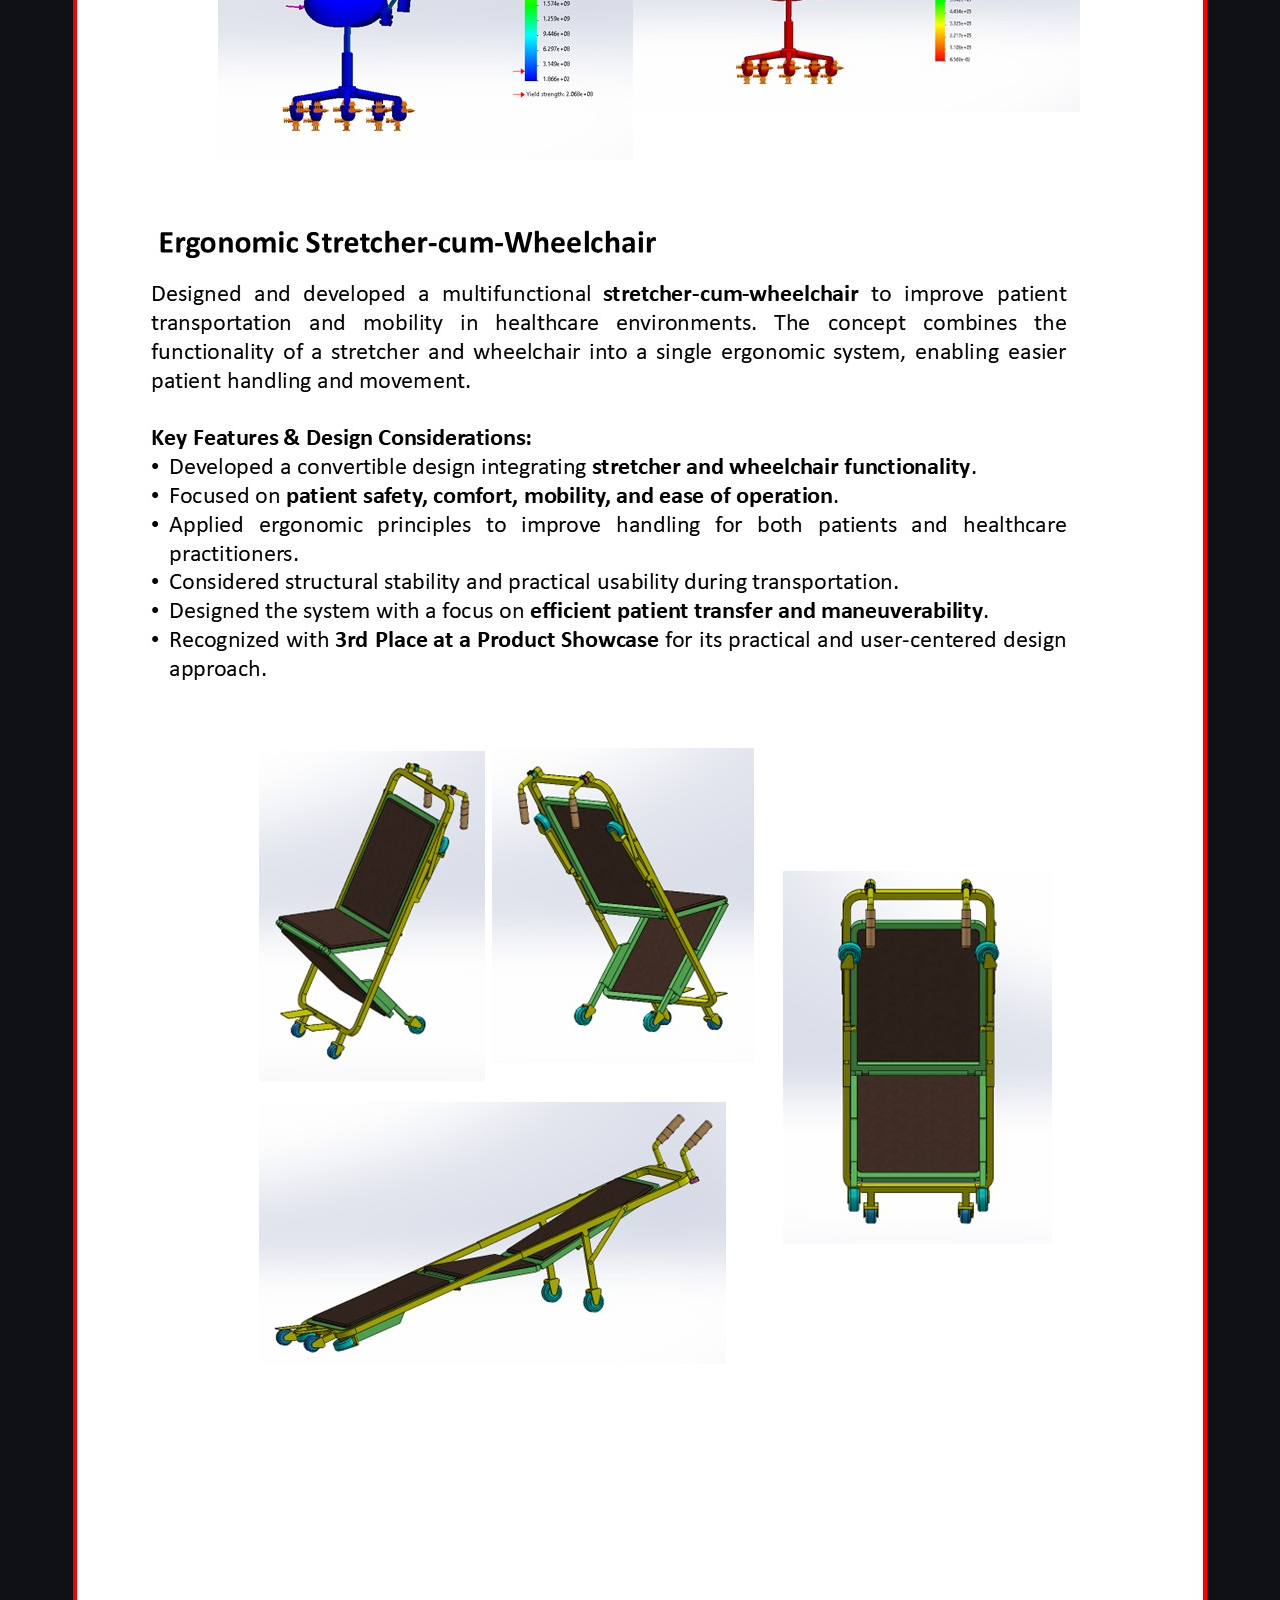
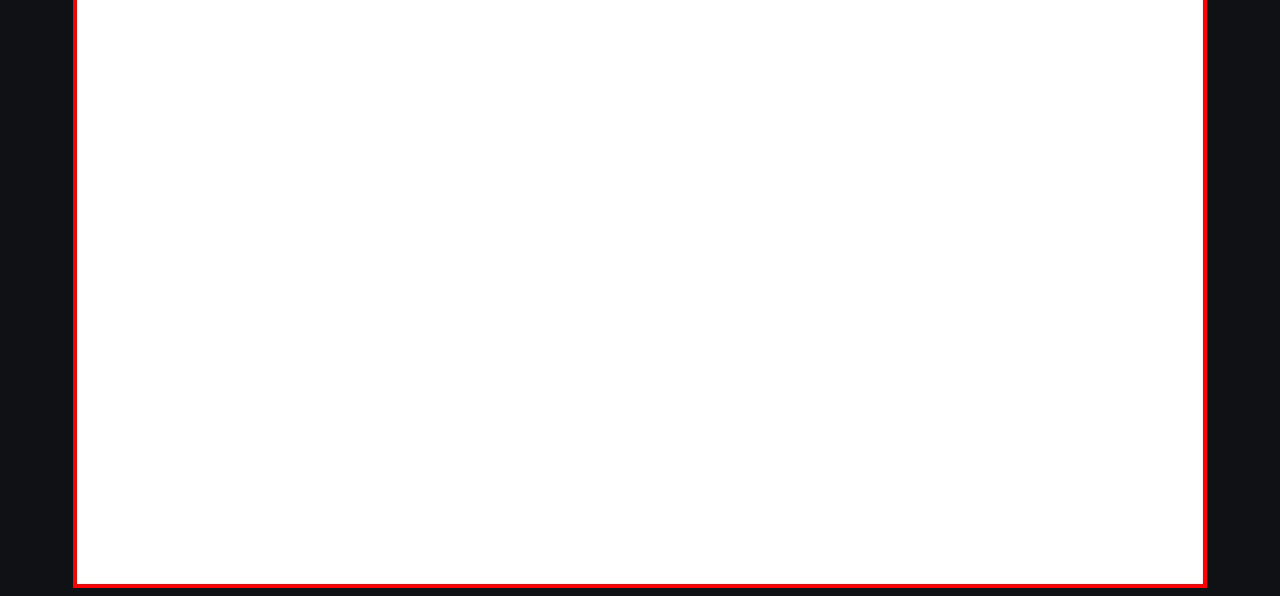
==== commit 362fed48: "Add files via upload" ====
--- a/projects/project1.html
+++ b/projects/project1.html
@@ -10,7 +10,8 @@
 </head>
 
 
-<body>
+<body style="background-color: #101114;">
+<div class="background"></div>
 
 <img src="pro1.JPG" class="responsive-img">
 
--- a/projects/projectstyle.css
+++ b/projects/projectstyle.css
@@ -5,3 +5,32 @@
     margin-left: auto;
     margin-right: auto;
 }
+.background {
+
+    position:fixed;
+
+    inset:0;
+
+    z-index:-10;
+
+    background:
+
+    /* Bottom subtle glow */
+
+    radial-gradient(
+        circle at 20% 90%,
+        rgba(0,170,255,0.08),
+        transparent 30%
+    ),
+
+
+    /* Main dark color */
+
+    linear-gradient(
+        135deg,
+        #0c0d10,
+        #111318
+    );
+
+
+}
